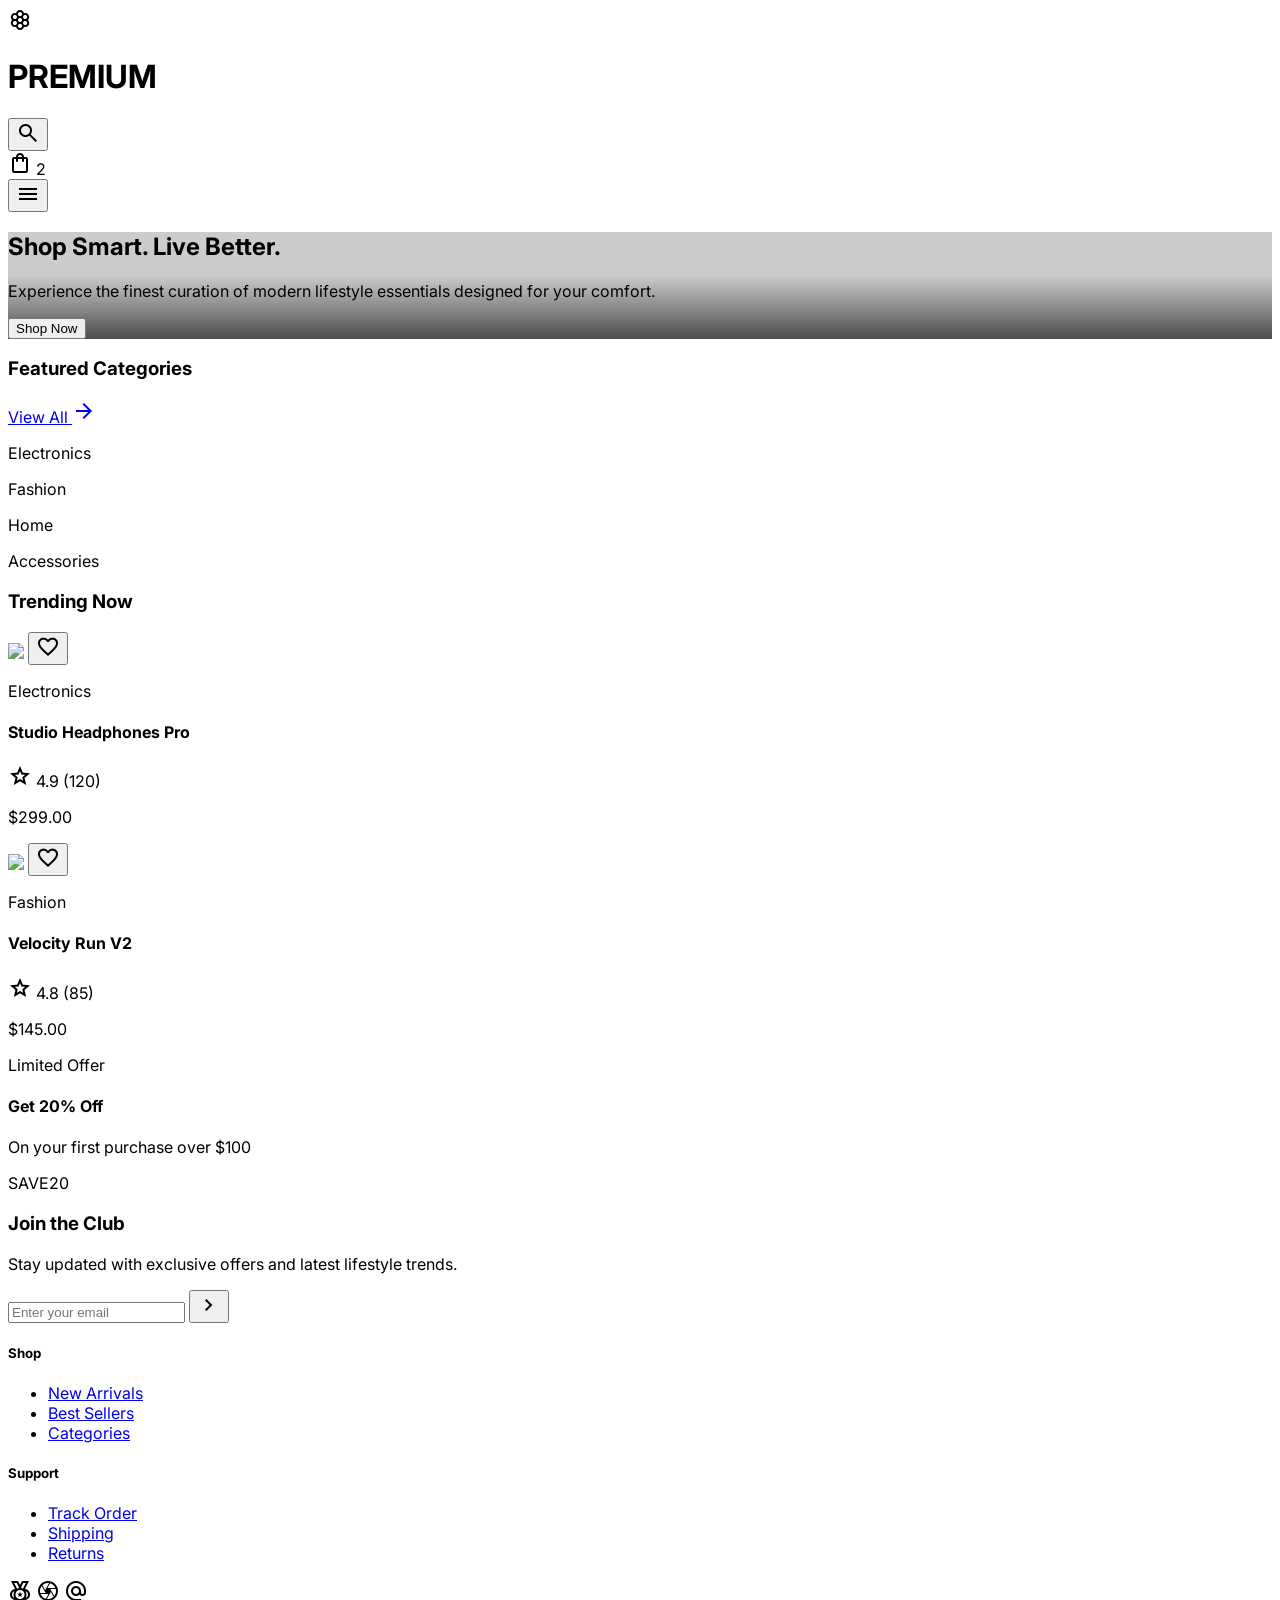
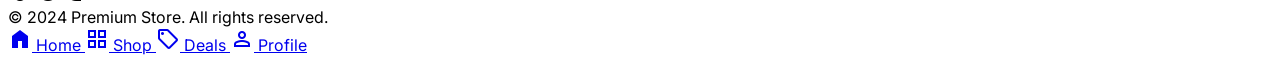
==== index.html @ 543e8737 "Update index.html" ====
<!DOCTYPE html>

<html class="light" lang="en"><head>
<meta charset="utf-8"/>
<meta content="width=device-width, initial-scale=1.0" name="viewport"/>
<title>Premium Lifestyle Store</title>
<script src="https://cdn.tailwindcss.com?plugins=forms,container-queries"></script>
<link href="https://fonts.googleapis.com/css2?family=Inter:wght@300;400;500;600;700;800&amp;display=swap" rel="stylesheet"/>
<link href="https://fonts.googleapis.com/css2?family=Material+Symbols+Outlined:wght,FILL@100..700,0..1&amp;display=swap" rel="stylesheet"/>
<link href="https://fonts.googleapis.com/css2?family=Material+Symbols+Outlined:wght,FILL@100..700,0..1&amp;display=swap" rel="stylesheet"/>
<script id="tailwind-config">
        tailwind.config = {
            darkMode: "class",
            theme: {
                extend: {
                    colors: {
                        "primary": "#5048e5",
                        "background-light": "#f6f6f8",
                        "background-dark": "#121121",
                    },
                    fontFamily: {
                        "display": ["Inter"]
                    },
                    borderRadius: {"DEFAULT": "0.25rem", "lg": "0.5rem", "xl": "0.75rem", "full": "9999px"},
                },
            },
        }
    </script>
<style>
        body { font-family: 'Inter', sans-serif; }
        .material-symbols-outlined {
            font-variation-settings: 'FILL' 0, 'wght' 400, 'GRAD' 0, 'opsz' 24;
        }
    </style>
<style>
    body {
      min-height: max(884px, 100dvh);
    }
  </style>
  </head>
<body class="bg-background-light dark:bg-background-dark text-slate-900 dark:text-slate-100 font-display">
<!-- Sticky Header -->
<header class="sticky top-0 z-50 bg-white/80 dark:bg-background-dark/80 backdrop-blur-md border-b border-primary/10">
<div class="flex items-center justify-between px-4 h-16">
<div class="flex items-center gap-2">
<span class="material-symbols-outlined text-primary text-3xl">filter_vintage</span>
<h1 class="text-lg font-bold tracking-tight">PREMIUM</h1>
</div>
<div class="flex items-center gap-3">
<button class="p-2 rounded-full hover:bg-primary/10 text-slate-700 dark:text-slate-300">
<span class="material-symbols-outlined">search</span>
</button>
<div class="relative p-2">
<span class="material-symbols-outlined text-slate-700 dark:text-slate-300">shopping_bag</span>
<span class="absolute top-1 right-1 bg-primary text-white text-[10px] font-bold px-1.5 py-0.5 rounded-full">2</span>
</div>
<button class="p-2 rounded-full hover:bg-primary/10 text-slate-700 dark:text-slate-300">
<span class="material-symbols-outlined">menu</span>
</button>
</div>
</div>
</header>
<main class="pb-24">
<!-- Hero Section -->
<section class="p-4">
<div class="relative min-h-[520px] rounded-xl overflow-hidden flex flex-col justify-end p-8 text-white shadow-xl bg-cover bg-center" data-alt="Luxury clothing display in a modern minimal store setting" style='background-image: linear-gradient(to top, rgba(0,0,0,0.7) 0%, rgba(0,0,0,0.2) 60%), url("https://lh3.googleusercontent.com/aida-public/[base64]");'>
<div class="space-y-4 max-w-xs">
<h2 class="text-4xl font-extrabold leading-tight tracking-tight">Shop Smart. Live Better.</h2>
<p class="text-sm font-light opacity-90 leading-relaxed">Experience the finest curation of modern lifestyle essentials designed for your comfort.</p>
<button class="bg-primary hover:bg-primary/90 text-white px-8 py-3.5 rounded-lg font-bold text-sm shadow-lg transition-all active:scale-95">
                        Shop Now
                    </button>
</div>
</div>
</section>
<!-- Categories -->
<section class="py-6">
<div class="flex items-center justify-between px-4 mb-4">
<h3 class="text-xl font-bold">Featured Categories</h3>
<a class="text-primary text-sm font-semibold flex items-center gap-1" href="#">View All <span class="material-symbols-outlined text-xs">arrow_forward</span></a>
</div>
<div class="flex gap-4 overflow-x-auto px-4 no-scrollbar">
<div class="flex-shrink-0 w-32 space-y-2">
<div class="aspect-square rounded-full bg-cover bg-center border-4 border-white dark:border-slate-800 shadow-md" data-alt="Modern minimalist electronic watch" style='background-image: url("https://lh3.googleusercontent.com/aida-public/[base64]");'></div>
<p class="text-center text-xs font-bold">Electronics</p>
</div>
<div class="flex-shrink-0 w-32 space-y-2">
<div class="aspect-square rounded-full bg-cover bg-center border-4 border-white dark:border-slate-800 shadow-md" data-alt="High-end fashion model street style" style='background-image: url("https://lh3.googleusercontent.com/aida-public/[base64]");'></div>
<p class="text-center text-xs font-bold">Fashion</p>
</div>
<div class="flex-shrink-0 w-32 space-y-2">
<div class="aspect-square rounded-full bg-cover bg-center border-4 border-white dark:border-slate-800 shadow-md" data-alt="Cozy modern living room furniture" style='background-image: url("https://lh3.googleusercontent.com/aida-public/[base64]");'></div>
<p class="text-center text-xs font-bold">Home</p>
</div>
<div class="flex-shrink-0 w-32 space-y-2">
<div class="aspect-square rounded-full bg-cover bg-center border-4 border-white dark:border-slate-800 shadow-md" data-alt="Leather minimalist accessories and bag" style='background-image: url("https://lh3.googleusercontent.com/aida-public/[base64]");'></div>
<p class="text-center text-xs font-bold">Accessories</p>
</div>
</div>
</section>
<!-- Featured Products Grid -->
<section class="p-4 bg-white dark:bg-slate-900/50 my-4 rounded-3xl">
<h3 class="text-xl font-bold mb-6">Trending Now</h3>
<div class="grid grid-cols-2 gap-4">
<!-- Product Card 1 -->
<div class="flex flex-col gap-3 group">
<div class="relative aspect-[3/4] rounded-2xl overflow-hidden bg-background-light dark:bg-slate-800">
<img class="w-full h-full object-cover group-hover:scale-105 transition-transform duration-500" data-alt="Professional wireless headphones in black" src="https://lh3.googleusercontent.com/aida-public/[base64]"/>
<button class="absolute top-3 right-3 p-2 bg-white/80 dark:bg-slate-900/80 backdrop-blur rounded-full shadow-sm">
<span class="material-symbols-outlined text-sm text-red-500">favorite</span>
</button>
</div>
<div>
<p class="text-xs text-slate-500 uppercase tracking-widest mb-1">Electronics</p>
<h4 class="font-semibold text-sm line-clamp-1">Studio Headphones Pro</h4>
<div class="flex items-center gap-1 my-1">
<span class="material-symbols-outlined text-yellow-400 text-xs">star</span>
<span class="text-[10px] font-bold">4.9 (120)</span>
</div>
<p class="text-primary font-bold">$299.00</p>
</div>
</div>
<!-- Product Card 2 -->
<div class="flex flex-col gap-3 group">
<div class="relative aspect-[3/4] rounded-2xl overflow-hidden bg-background-light dark:bg-slate-800">
<img class="w-full h-full object-cover group-hover:scale-105 transition-transform duration-500" data-alt="Bright red athletic running shoes" src="https://lh3.googleusercontent.com/aida-public/[base64]"/>
<button class="absolute top-3 right-3 p-2 bg-white/80 dark:bg-slate-900/80 backdrop-blur rounded-full shadow-sm">
<span class="material-symbols-outlined text-sm text-slate-400">favorite</span>
</button>
</div>
<div>
<p class="text-xs text-slate-500 uppercase tracking-widest mb-1">Fashion</p>
<h4 class="font-semibold text-sm line-clamp-1">Velocity Run V2</h4>
<div class="flex items-center gap-1 my-1">
<span class="material-symbols-outlined text-yellow-400 text-xs">star</span>
<span class="text-[10px] font-bold">4.8 (85)</span>
</div>
<p class="text-primary font-bold">$145.00</p>
</div>
</div>
</div>
</section>
<!-- Promo Banner -->
<section class="px-4 py-6">
<div class="bg-primary/10 rounded-2xl p-6 flex items-center justify-between border border-primary/20">
<div class="space-y-1">
<p class="text-primary font-bold text-xs uppercase tracking-widest">Limited Offer</p>
<h4 class="text-xl font-bold">Get 20% Off</h4>
<p class="text-slate-600 dark:text-slate-400 text-xs">On your first purchase over $100</p>
</div>
<div class="bg-primary text-white p-3 rounded-xl font-mono font-bold">
                    SAVE20
                </div>
</div>
</section>
<!-- Newsletter -->
<section class="p-8 text-center bg-slate-900 dark:bg-primary/5 mx-4 rounded-3xl mt-6">
<h3 class="text-2xl font-bold text-white mb-2">Join the Club</h3>
<p class="text-slate-400 text-sm mb-6">Stay updated with exclusive offers and latest lifestyle trends.</p>
<div class="relative">
<input class="w-full bg-slate-800 dark:bg-slate-900 border-none rounded-xl py-4 px-6 text-white text-sm focus:ring-2 focus:ring-primary" placeholder="Enter your email" type="email"/>
<button class="absolute right-2 top-2 bg-primary text-white p-2 rounded-lg">
<span class="material-symbols-outlined">chevron_right</span>
</button>
</div>
</section>
<!-- Footer -->
<footer class="p-8 text-slate-500 dark:text-slate-400 space-y-8">
<div class="grid grid-cols-2 gap-8">
<div class="space-y-4">
<h5 class="text-slate-900 dark:text-white font-bold">Shop</h5>
<ul class="text-sm space-y-2">
<li><a href="#">New Arrivals</a></li>
<li><a href="#">Best Sellers</a></li>
<li><a href="#">Categories</a></li>
</ul>
</div>
<div class="space-y-4">
<h5 class="text-slate-900 dark:text-white font-bold">Support</h5>
<ul class="text-sm space-y-2">
<li><a href="#">Track Order</a></li>
<li><a href="#">Shipping</a></li>
<li><a href="#">Returns</a></li>
</ul>
</div>
</div>
<div class="flex gap-4">
<span class="material-symbols-outlined p-2 bg-white dark:bg-slate-800 rounded-lg shadow-sm">social_leaderboard</span>
<span class="material-symbols-outlined p-2 bg-white dark:bg-slate-800 rounded-lg shadow-sm">camera</span>
<span class="material-symbols-outlined p-2 bg-white dark:bg-slate-800 rounded-lg shadow-sm">alternate_email</span>
</div>
<div class="pt-8 border-t border-slate-200 dark:border-slate-800 text-center text-xs">
                © 2024 Premium Store. All rights reserved.
            </div>
</footer>
</main>
<!-- Bottom Navigation Bar -->
<nav class="fixed bottom-0 left-0 right-0 z-50 bg-white/95 dark:bg-background-dark/95 backdrop-blur-md border-t border-slate-200 dark:border-slate-800 px-4 pb-6 pt-2">
<div class="flex items-center justify-around max-w-md mx-auto">
<a class="flex flex-col items-center gap-1 text-primary" href="#">
<span class="material-symbols-outlined" style="font-variation-settings: 'FILL' 1">home</span>
<span class="text-[10px] font-bold">Home</span>
</a>
<a class="flex flex-col items-center gap-1 text-slate-400" href="#">
<span class="material-symbols-outlined">grid_view</span>
<span class="text-[10px] font-medium">Shop</span>
</a>
<a class="flex flex-col items-center gap-1 text-slate-400" href="#">
<span class="material-symbols-outlined">local_offer</span>
<span class="text-[10px] font-medium">Deals</span>
</a>
<a class="flex flex-col items-center gap-1 text-slate-400" href="#">
<span class="material-symbols-outlined">person</span>
<span class="text-[10px] font-medium">Profile</span>
</a>
</div>
</nav>
</body></html>
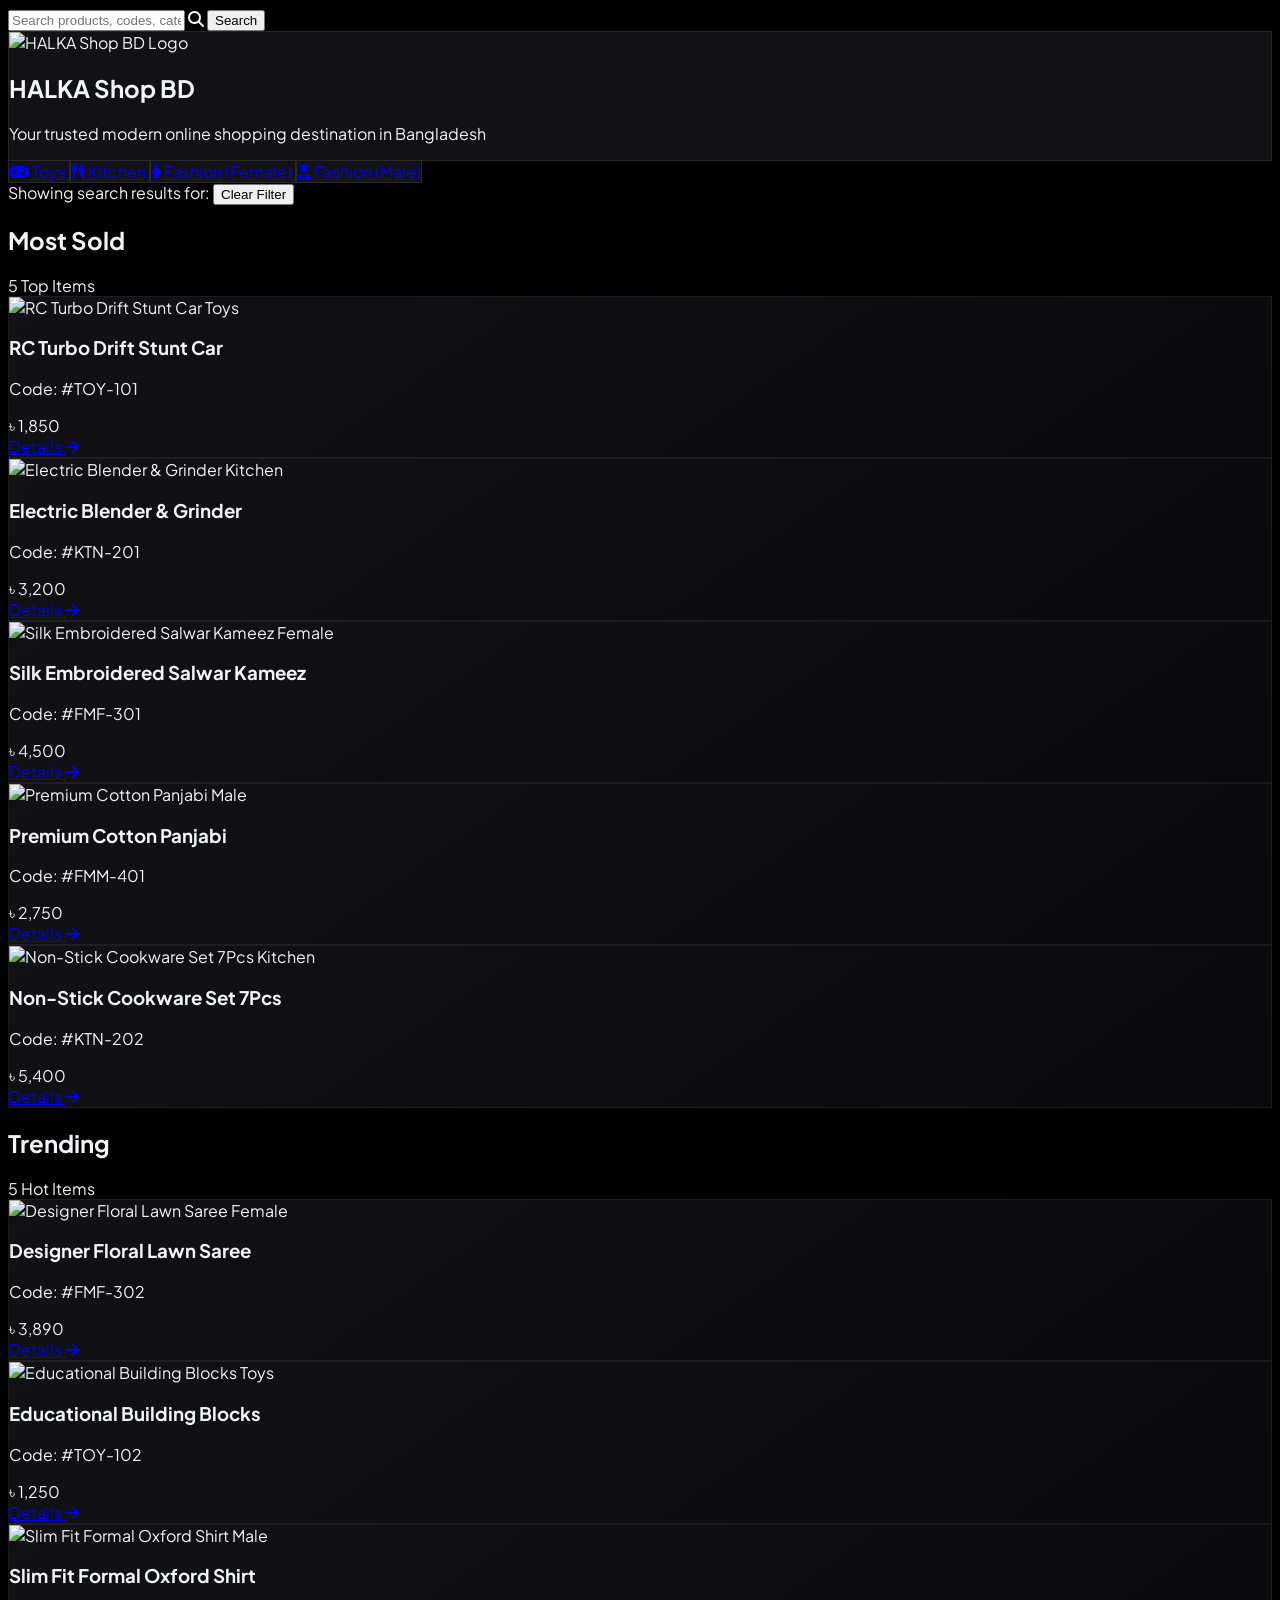
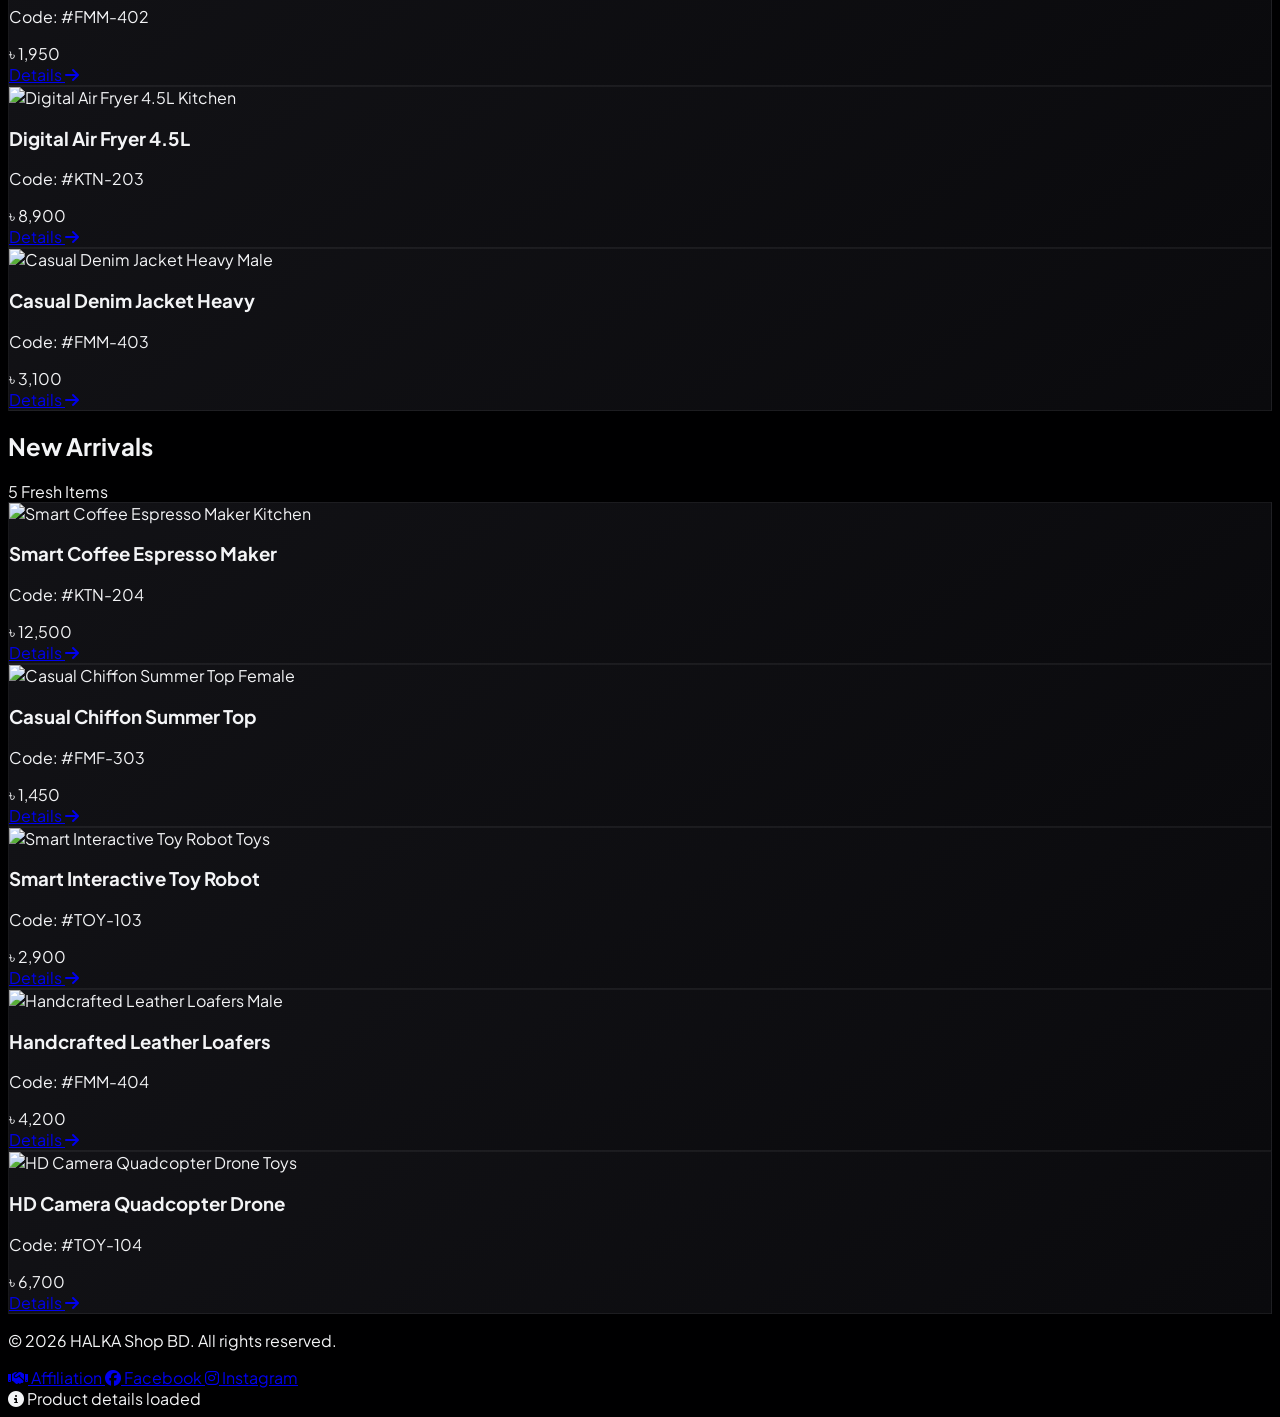
==== commit c308995c: "Update index.html" ====
--- a/index.html
+++ b/index.html
@@ -1,218 +1,401 @@
 <!DOCTYPE html>
-
-<html class="light" lang="en"><head>
-<meta charset="utf-8"/>
-<meta content="width=device-width, initial-scale=1.0" name="viewport"/>
-<title>Premium Lifestyle Store</title>
-<script src="https://cdn.tailwindcss.com?plugins=forms,container-queries"></script>
-<link href="https://fonts.googleapis.com/css2?family=Inter:wght@300;400;500;600;700;800&amp;display=swap" rel="stylesheet"/>
-<link href="https://fonts.googleapis.com/css2?family=Material+Symbols+Outlined:wght,FILL@100..700,0..1&amp;display=swap" rel="stylesheet"/>
-<link href="https://fonts.googleapis.com/css2?family=Material+Symbols+Outlined:wght,FILL@100..700,0..1&amp;display=swap" rel="stylesheet"/>
-<script id="tailwind-config">
-        tailwind.config = {
-            darkMode: "class",
-            theme: {
-                extend: {
-                    colors: {
-                        "primary": "#5048e5",
-                        "background-light": "#f6f6f8",
-                        "background-dark": "#121121",
-                    },
-                    fontFamily: {
-                        "display": ["Inter"]
-                    },
-                    borderRadius: {"DEFAULT": "0.25rem", "lg": "0.5rem", "xl": "0.75rem", "full": "9999px"},
-                },
-            },
-        }
+<html lang="en">
+<head>
+    <meta charset="UTF-8">
+    <meta name="viewport" content="width=device-width, initial-scale=1.0">
+    <title>HALKA Shop BD - E-Commerce</title>
+    <!-- Tailwind CSS CDN -->
+    <script src="https://cdn.tailwindcss.com"></script>
+    <!-- Font Awesome Icons -->
+    <link rel="stylesheet" href="https://cdnjs.cloudflare.com/ajax/libs/font-awesome/6.4.0/css/all.min.css">
+    <!-- Google Fonts -->
+    <link href="https://fonts.googleapis.com/css2?family=Plus+Jakarta+Sans:wght@300;400;500;600;700;800&display=swap" rel="stylesheet">
+    
+    <style>
+        /* Base styling with exact background color requested */
+        body {
+            background-color: #000001;
+            color: #f3f4f6;
+            font-family: 'Plus Jakarta Sans', sans-serif;
+            overflow-x: hidden;
+        }
+
+        /* Hero section custom dark gray color */
+        .hero-bg {
+            background-color: #121215;
+            border: 1px solid rgba(255, 255, 255, 0.08);
+        }
+
+        /* Card background dark gray theme */
+        .product-card {
+            background: linear-gradient(145deg, #121216 0%, #0a0a0d 100%);
+            border: 1px solid rgba(255, 255, 255, 0.06);
+            transition: all 0.3s cubic-bezier(0.4, 0, 0.2, 1);
+        }
+
+        .product-card:hover {
+            transform: translateY(-6px);
+            border-color: rgba(99, 102, 241, 0.4);
+            box-shadow: 0 12px 25px -5px rgba(0, 0, 0, 0.7), 0 0 15px rgba(99, 102, 241, 0.15);
+        }
+
+        /* Category pills styling */
+        .category-pill {
+            background: #121216;
+            border: 1px solid rgba(255, 255, 255, 0.1);
+            transition: all 0.25s ease;
+        }
+
+        .category-pill:hover, .category-pill.active {
+            background: #6366f1;
+            border-color: #818cf8;
+            color: #ffffff;
+            box-shadow: 0 0 15px rgba(99, 102, 241, 0.4);
+        }
+
+        /* Custom scrollbar for dark aesthetic */
+        ::-webkit-scrollbar {
+            width: 8px;
+        }
+        ::-webkit-scrollbar-track {
+            background: #000001;
+        }
+        ::-webkit-scrollbar-thumb {
+            background: #1f2937;
+            border-radius: 4px;
+        }
+        ::-webkit-scrollbar-thumb:hover {
+            background: #374151;
+        }
+    </style>
+</head>
+<body class="min-h-screen flex flex-col justify-between pt-20">
+
+    <!-- 1. TOP FIXED NAVIGATION BAR (Contains Search Bar Only) -->
+    <nav class="fixed top-0 left-0 right-0 z-50 bg-[#000001]/90 backdrop-blur-md border-b border-gray-800/80 px-4 py-3 flex justify-center items-center">
+        <div class="w-full max-w-2xl relative">
+            <input 
+                type="text" 
+                id="searchInput"
+                placeholder="Search products, codes, categories..." 
+                class="w-full bg-[#121215] text-gray-200 placeholder-gray-500 rounded-full py-2.5 pl-11 pr-12 text-sm focus:outline-none focus:ring-2 focus:ring-indigo-500/50 border border-gray-800 transition-all duration-300 shadow-inner"
+            >
+            <i class="fa-solid fa-magnifying-glass absolute left-4 top-1/2 -translate-y-1/2 text-gray-400 text-sm"></i>
+            <button id="searchBtn" class="absolute right-1.5 top-1/2 -translate-y-1/2 bg-indigo-600 hover:bg-indigo-500 text-white rounded-full p-1.5 px-3 text-xs font-medium transition-colors flex items-center gap-1">
+                <span>Search</span>
+            </button>
+        </div>
+    </nav>
+
+    <!-- MAIN CONTENT WRAPPER -->
+    <main class="flex-grow">
+        
+        <!-- 2. HERO SECTION (Dark Gray, Wide with margins on all four sides & rounded corners) -->
+        <section class="mx-4 my-6 sm:mx-8 md:mx-12 lg:mx-16 rounded-3xl hero-bg p-8 md:p-14 text-center relative overflow-hidden shadow-2xl">
+            <!-- Background Subtle Glow Effect -->
+            <div class="absolute -top-24 left-1/2 -translate-x-1/2 w-96 h-96 bg-indigo-600/10 rounded-full blur-3xl pointer-events-none"></div>
+
+            <div class="relative z-10 flex flex-col items-center justify-center">
+                <!-- Small Round Container in Middle for Logo -->
+                <div class="w-24 h-24 md:w-28 md:h-28 rounded-full bg-[#000001] border-2 border-indigo-500/40 p-2 shadow-xl flex items-center justify-center mb-4 transition-transform duration-300 hover:scale-105">
+                    <img 
+                        src="assets/logo.png" 
+                        alt="HALKA Shop BD Logo" 
+                        class="w-full h-full object-contain rounded-full"
+                        onerror="this.onerror=null; this.src='https://placehold.co/150x150/1e1e24/6366f1?text=HALKA+SHOP';"
+                    >
+                </div>
+                
+                <!-- Title under Logo -->
+                <h1 class="text-2xl md:text-4xl font-extrabold tracking-tight text-white mb-1">
+                    HALKA Shop BD
+                </h1>
+                <p class="text-xs md:text-sm text-gray-400 font-light max-w-md">Your trusted modern online shopping destination in Bangladesh</p>
+            </div>
+        </section>
+
+        <!-- 3. CATEGORY HYPERLINKS SECTION -->
+        <section class="px-4 sm:px-8 md:px-12 lg:px-16 mb-10">
+            <div class="flex flex-wrap items-center justify-center gap-3 md:gap-4" id="categoryContainer">
+                <a href="#toys" data-category="Toys" class="category-pill text-xs md:text-sm font-semibold px-5 py-2.5 rounded-full text-gray-300 flex items-center gap-2">
+                    <i class="fa-solid fa-gamepad text-indigo-400"></i> Toys
+                </a>
+                <a href="#kitchen" data-category="Kitchen" class="category-pill text-xs md:text-sm font-semibold px-5 py-2.5 rounded-full text-gray-300 flex items-center gap-2">
+                    <i class="fa-solid fa-utensils text-indigo-400"></i> Kitchen
+                </a>
+                <a href="#female-fashion" data-category="Female" class="category-pill text-xs md:text-sm font-semibold px-5 py-2.5 rounded-full text-gray-300 flex items-center gap-2">
+                    <i class="fa-solid fa-person-dress text-indigo-400"></i> Fashion (Female)
+                </a>
+                <a href="#male-fashion" data-category="Male" class="category-pill text-xs md:text-sm font-semibold px-5 py-2.5 rounded-full text-gray-300 flex items-center gap-2">
+                    <i class="fa-solid fa-user-tie text-indigo-400"></i> Fashion (Male)
+                </a>
+            </div>
+        </section>
+
+        <!-- SEARCH RESULTS MESSAGING CONTAINER (Hidden by default) -->
+        <div id="searchResultsBanner" class="px-4 sm:px-8 md:px-12 lg:px-16 mb-6 hidden">
+            <div class="bg-indigo-950/40 border border-indigo-800/50 rounded-xl p-4 flex justify-between items-center text-sm">
+                <span class="text-indigo-200">Showing search results for: <strong id="searchQueryText" class="text-white"></strong></span>
+                <button id="clearSearchBtn" class="text-xs bg-gray-800 hover:bg-gray-700 text-gray-300 px-3 py-1.5 rounded-lg transition-colors">Clear Filter</button>
+            </div>
+        </div>
+
+        <!-- 4. PRODUCT SECTIONS (Three Sections: Most Sold, Trending, New - Exactly 5 Cards Each) -->
+        
+        <!-- SECTION 1: MOST SOLD -->
+        <section class="px-4 sm:px-8 md:px-12 lg:px-16 mb-12 product-section" id="most-sold-section">
+            <div class="flex items-center justify-between mb-6 border-b border-gray-800/80 pb-3">
+                <h2 class="text-xl md:text-2xl font-bold text-white flex items-center gap-2">
+                    <span class="w-2.5 h-6 bg-indigo-500 rounded-full inline-block"></span>
+                    Most Sold
+                </h2>
+                <span class="text-xs text-gray-400 uppercase tracking-widest font-semibold">5 Top Items</span>
+            </div>
+            
+            <div class="grid grid-cols-1 sm:grid-cols-2 md:grid-cols-3 lg:grid-cols-5 gap-5" id="most-sold-grid">
+                <!-- Cards injected dynamically via JS for maintainability or rendered here -->
+            </div>
+        </section>
+
+        <!-- SECTION 2: TRENDING -->
+        <section class="px-4 sm:px-8 md:px-12 lg:px-16 mb-12 product-section" id="trending-section">
+            <div class="flex items-center justify-between mb-6 border-b border-gray-800/80 pb-3">
+                <h2 class="text-xl md:text-2xl font-bold text-white flex items-center gap-2">
+                    <span class="w-2.5 h-6 bg-pink-500 rounded-full inline-block"></span>
+                    Trending
+                </h2>
+                <span class="text-xs text-gray-400 uppercase tracking-widest font-semibold">5 Hot Items</span>
+            </div>
+            
+            <div class="grid grid-cols-1 sm:grid-cols-2 md:grid-cols-3 lg:grid-cols-5 gap-5" id="trending-grid">
+                <!-- Cards injected dynamically via JS -->
+            </div>
+        </section>
+
+        <!-- SECTION 3: NEW -->
+        <section class="px-4 sm:px-8 md:px-12 lg:px-16 mb-12 product-section" id="new-section">
+            <div class="flex items-center justify-between mb-6 border-b border-gray-800/80 pb-3">
+                <h2 class="text-xl md:text-2xl font-bold text-white flex items-center gap-2">
+                    <span class="w-2.5 h-6 bg-emerald-500 rounded-full inline-block"></span>
+                    New Arrivals
+                </h2>
+                <span class="text-xs text-gray-400 uppercase tracking-widest font-semibold">5 Fresh Items</span>
+            </div>
+            
+            <div class="grid grid-cols-1 sm:grid-cols-2 md:grid-cols-3 lg:grid-cols-5 gap-5" id="new-grid">
+                <!-- Cards injected dynamically via JS -->
+            </div>
+        </section>
+
+    </main>
+
+    <!-- 5. FOOTER SECTION -->
+    <footer class="border-t border-gray-900 bg-[#000001] py-8 px-4 text-center mt-auto">
+        <div class="max-w-4xl mx-auto flex flex-col md:flex-row items-center justify-between gap-4">
+            <!-- Copyright text -->
+            <p class="text-xs md:text-sm text-gray-500 font-medium order-2 md:order-1">
+                © 2026 HALKA Shop BD. All rights reserved.
+            </p>
+            
+            <!-- Hyperlink buttons: Affiliation, Facebook, Instagram -->
+            <div class="flex items-center justify-center gap-4 order-1 md:order-2">
+                <a href="#affiliation" onclick="showToast('Navigating to Affiliation Program')" class="text-xs font-semibold text-gray-400 hover:text-indigo-400 bg-gray-900/80 hover:bg-gray-800 border border-gray-800 px-3.5 py-1.5 rounded-full transition-colors flex items-center gap-1.5">
+                    <i class="fa-solid fa-handshake text-indigo-400"></i> Affiliation
+                </a>
+                <a href="https://facebook.com" target="_blank" rel="noopener noreferrer" class="text-xs font-semibold text-gray-400 hover:text-blue-400 bg-gray-900/80 hover:bg-gray-800 border border-gray-800 px-3.5 py-1.5 rounded-full transition-colors flex items-center gap-1.5">
+                    <i class="fa-brands fa-facebook text-blue-500"></i> Facebook
+                </a>
+                <a href="https://instagram.com" target="_blank" rel="noopener noreferrer" class="text-xs font-semibold text-gray-400 hover:text-pink-400 bg-gray-900/80 hover:bg-gray-800 border border-gray-800 px-3.5 py-1.5 rounded-full transition-colors flex items-center gap-1.5">
+                    <i class="fa-brands fa-instagram text-pink-500"></i> Instagram
+                </a>
+            </div>
+        </div>
+    </footer>
+
+    <!-- DYNAMIC TOAST NOTIFICATION -->
+    <div id="toast" class="fixed bottom-5 right-5 bg-indigo-600 text-white text-xs font-medium px-4 py-3 rounded-xl shadow-2xl opacity-0 translate-y-4 transition-all duration-300 pointer-events-none z-50 flex items-center gap-2 border border-indigo-400/30">
+        <i class="fa-solid fa-circle-info"></i>
+        <span id="toastMsg">Product details loaded</span>
+    </div>
+
+    <!-- JAVASCRIPT LOGIC -->
+    <script>
+        // Exact product dataset - 5 items per section as explicitly requested
+        const productsData = {
+            mostSold: [
+                { id: "MS-01", code: "#TOY-101", title: "RC Turbo Drift Stunt Car", category: "Toys", price: "৳ 1,850", image: "https://images.unsplash.com/photo-1594787318286-3d835c1d207f?auto=format&fit=crop&w=400&q=80" },
+                { id: "MS-02", code: "#KTN-201", title: "Electric Blender & Grinder", category: "Kitchen", price: "৳ 3,200", image: "https://images.unsplash.com/photo-1570222094114-d054a817e56b?auto=format&fit=crop&w=400&q=80" },
+                { id: "MS-03", code: "#FMF-301", title: "Silk Embroidered Salwar Kameez", category: "Female", price: "৳ 4,500", image: "https://images.unsplash.com/photo-1610030469983-98e550d6193c?auto=format&fit=crop&w=400&q=80" },
+                { id: "MS-04", code: "#FMM-401", title: "Premium Cotton Panjabi", category: "Male", price: "৳ 2,750", image: "https://images.unsplash.com/photo-1602810318383-e386cc2a3ccf?auto=format&fit=crop&w=400&q=80" },
+                { id: "MS-05", code: "#KTN-202", title: "Non-Stick Cookware Set 7Pcs", category: "Kitchen", price: "৳ 5,400", image: "https://images.unsplash.com/photo-1584992236310-6edddc08acff?auto=format&fit=crop&w=400&q=80" }
+            ],
+            trending: [
+                { id: "TR-01", code: "#FMF-302", title: "Designer Floral Lawn Saree", category: "Female", price: "৳ 3,890", image: "https://images.unsplash.com/photo-1617627143750-d86bc21e42bb?auto=format&fit=crop&w=400&q=80" },
+                { id: "TR-02", code: "#TOY-102", title: "Educational Building Blocks", category: "Toys", price: "৳ 1,250", image: "https://images.unsplash.com/photo-1587654780291-39c9404d746b?auto=format&fit=crop&w=400&q=80" },
+                { id: "TR-03", code: "#FMM-402", title: "Slim Fit Formal Oxford Shirt", category: "Male", price: "৳ 1,950", image: "https://images.unsplash.com/photo-1596755094514-f87e34085b2c?auto=format&fit=crop&w=400&q=80" },
+                { id: "TR-04", code: "#KTN-203", title: "Digital Air Fryer 4.5L", category: "Kitchen", price: "৳ 8,900", image: "https://images.unsplash.com/photo-1556911220-e15b29be8c8f?auto=format&fit=crop&w=400&q=80" },
+                { id: "TR-05", code: "#FMM-403", title: "Casual Denim Jacket Heavy", category: "Male", price: "৳ 3,100", image: "https://images.unsplash.com/photo-1576995853123-5a10305d93c0?auto=format&fit=crop&w=400&q=80" }
+            ],
+            new: [
+                { id: "NW-01", code: "#KTN-204", title: "Smart Coffee Espresso Maker", category: "Kitchen", price: "৳ 12,500", image: "https://images.unsplash.com/photo-1517668808822-9ebb02f2a0e6?auto=format&fit=crop&w=400&q=80" },
+                { id: "NW-02", code: "#FMF-303", title: "Casual Chiffon Summer Top", category: "Female", price: "৳ 1,450", image: "https://images.unsplash.com/photo-1539109136881-3be0616acf4b?auto=format&fit=crop&w=400&q=80" },
+                { id: "NW-03", code: "#TOY-103", title: "Smart Interactive Toy Robot", category: "Toys", price: "৳ 2,900", image: "https://images.unsplash.com/photo-1485827404703-89b55fcc595e?auto=format&fit=crop&w=400&q=80" },
+                { id: "NW-04", code: "#FMM-404", title: "Handcrafted Leather Loafers", category: "Male", price: "৳ 4,200", image: "https://images.unsplash.com/photo-1533867617858-e7b97e060509?auto=format&fit=crop&w=400&q=80" },
+                { id: "NW-05", code: "#TOY-104", title: "HD Camera Quadcopter Drone", category: "Toys", price: "৳ 6,700", image: "https://images.unsplash.com/photo-1527977966376-1c8408f9f108?auto=format&fit=crop&w=400&q=80" }
+            ]
+        };
+
+        // Render Card HTML Template
+        function createProductCard(product) {
+            return `
+                <div class="product-card rounded-2xl p-3.5 flex flex-col justify-between h-full group" data-category="${product.category}" data-code="${product.code.toLowerCase()}" data-title="${product.title.toLowerCase()}">
+                    <div>
+                        <!-- Product Image Container -->
+                        <div class="relative w-full aspect-square rounded-xl overflow-hidden bg-gray-900 mb-3 border border-gray-800">
+                            <img 
+                                src="${product.image}" 
+                                alt="${product.title}" 
+                                class="w-full h-full object-cover group-hover:scale-105 transition-transform duration-500"
+                                loading="lazy"
+                                onerror="this.onerror=null; this.src='https://placehold.co/400x400/18181b/6366f1?text=Product+Image';"
+                            >
+                            <span class="absolute top-2 left-2 bg-[#000001]/80 text-gray-300 backdrop-blur-md text-[10px] font-bold px-2 py-0.5 rounded-md border border-gray-700">
+                                ${product.category}
+                            </span>
+                        </div>
+
+                        <!-- Product Title -->
+                        <h3 class="text-sm font-bold text-gray-100 mb-1 line-clamp-1 group-hover:text-indigo-400 transition-colors" title="${product.title}">
+                            ${product.title}
+                        </h3>
+
+                        <!-- Product Code -->
+                        <p class="text-[11px] font-mono text-gray-400 mb-2">
+                            Code: <span class="text-gray-300 font-semibold">${product.code}</span>
+                        </p>
+                    </div>
+
+                    <div>
+                        <!-- Price -->
+                        <div class="text-base font-extrabold text-white mb-3">
+                            ${product.price}
+                        </div>
+
+                        <!-- Details Hyperlink Button -->
+                        <a 
+                            href="#details-${product.id}" 
+                            onclick="handleDetailsClick(event, '${product.title}', '${product.code}')" 
+                            class="w-full bg-indigo-600/20 hover:bg-indigo-600 text-indigo-300 hover:text-white border border-indigo-500/30 hover:border-indigo-500 font-semibold text-xs py-2 px-3 rounded-xl text-center transition-all duration-300 block shadow-sm"
+                        >
+                            Details <i class="fa-solid fa-arrow-right text-[10px] ml-1"></i>
+                        </a>
+                    </div>
+                </div>
+            `;
+        }
+
+        // Initialize and populate product grids
+        function renderAllProducts() {
+            document.getElementById('most-sold-grid').innerHTML = productsData.mostSold.map(createProductCard).join('');
+            document.getElementById('trending-grid').innerHTML = productsData.trending.map(createProductCard).join('');
+            document.getElementById('new-grid').innerHTML = productsData.new.map(createProductCard).join('');
+        }
+
+        // Toast Handler
+        function showToast(message) {
+            const toast = document.getElementById('toast');
+            const toastMsg = document.getElementById('toastMsg');
+            toastMsg.textContent = message;
+            
+            toast.classList.remove('opacity-0', 'translate-y-4');
+            toast.classList.add('opacity-100', 'translate-y-0');
+
+            setTimeout(() => {
+                toast.classList.remove('opacity-100', 'translate-y-0');
+                toast.classList.add('opacity-0', 'translate-y-4');
+            }, 3000);
+        }
+
+        function handleDetailsClick(e, title, code) {
+            e.preventDefault();
+            showToast(`Opening details for ${title} (${code})`);
+        }
+
+        // Live Search & Filtering Functionality
+        function filterProducts(query) {
+            const cleanQuery = query.trim().toLowerCase();
+            const allCards = document.querySelectorAll('.product-card');
+            const searchBanner = document.getElementById('searchResultsBanner');
+            const searchQueryText = document.getElementById('searchQueryText');
+
+            if (cleanQuery === '') {
+                allCards.forEach(card => card.parentElement.classList.remove('hidden'));
+                searchBanner.classList.add('hidden');
+                return;
+            }
+
+            searchQueryText.textContent = query;
+            searchBanner.classList.remove('hidden');
+
+            let matchCount = 0;
+            allCards.forEach(card => {
+                const title = card.getAttribute('data-title');
+                const code = card.getAttribute('data-code');
+                const category = card.getAttribute('data-category').toLowerCase();
+
+                if (title.includes(cleanQuery) || code.includes(cleanQuery) || category.includes(cleanQuery)) {
+                    card.classList.remove('hidden');
+                    matchCount++;
+                } else {
+                    card.classList.add('hidden');
+                }
+            });
+        }
+
+        // Category Filter Handling
+        function setupCategoryFilters() {
+            const pills = document.querySelectorAll('.category-pill');
+            pills.forEach(pill => {
+                pill.addEventListener('click', (e) => {
+                    const category = pill.getAttribute('data-category').toLowerCase();
+                    const searchInput = document.getElementById('searchInput');
+                    
+                    // Toggle active visual state
+                    pills.forEach(p => p.classList.remove('active'));
+                    pill.classList.add('active');
+
+                    searchInput.value = category;
+                    filterProducts(category);
+                });
+            });
+        }
+
+        // Setup Event Listeners
+        window.addEventListener('DOMContentLoaded', () => {
+            renderAllProducts();
+            setupCategoryFilters();
+
+            const searchInput = document.getElementById('searchInput');
+            const searchBtn = document.getElementById('searchBtn');
+            const clearSearchBtn = document.getElementById('clearSearchBtn');
+
+            // Live search on typing
+            searchInput.addEventListener('input', (e) => {
+                filterProducts(e.target.value);
+            });
+
+            // Search button click
+            searchBtn.addEventListener('click', () => {
+                filterProducts(searchInput.value);
+            });
+
+            // Clear search filter button
+            clearSearchBtn.addEventListener('click', () => {
+                searchInput.value = '';
+                filterProducts('');
+                document.querySelectorAll('.category-pill').forEach(p => p.classList.remove('active'));
+            });
+        });
     </script>
-<style>
-        body { font-family: 'Inter', sans-serif; }
-        .material-symbols-outlined {
-            font-variation-settings: 'FILL' 0, 'wght' 400, 'GRAD' 0, 'opsz' 24;
-        }
-    </style>
-<style>
-    body {
-      min-height: max(884px, 100dvh);
-    }
-  </style>
-  </head>
-<body class="bg-background-light dark:bg-background-dark text-slate-900 dark:text-slate-100 font-display">
-<!-- Sticky Header -->
-<header class="sticky top-0 z-50 bg-white/80 dark:bg-background-dark/80 backdrop-blur-md border-b border-primary/10">
-<div class="flex items-center justify-between px-4 h-16">
-<div class="flex items-center gap-2">
-<span class="material-symbols-outlined text-primary text-3xl">filter_vintage</span>
-<h1 class="text-lg font-bold tracking-tight">PREMIUM</h1>
-</div>
-<div class="flex items-center gap-3">
-<button class="p-2 rounded-full hover:bg-primary/10 text-slate-700 dark:text-slate-300">
-<span class="material-symbols-outlined">search</span>
-</button>
-<div class="relative p-2">
-<span class="material-symbols-outlined text-slate-700 dark:text-slate-300">shopping_bag</span>
-<span class="absolute top-1 right-1 bg-primary text-white text-[10px] font-bold px-1.5 py-0.5 rounded-full">2</span>
-</div>
-<button class="p-2 rounded-full hover:bg-primary/10 text-slate-700 dark:text-slate-300">
-<span class="material-symbols-outlined">menu</span>
-</button>
-</div>
-</div>
-</header>
-<main class="pb-24">
-<!-- Hero Section -->
-<section class="p-4">
-<div class="relative min-h-[520px] rounded-xl overflow-hidden flex flex-col justify-end p-8 text-white shadow-xl bg-cover bg-center" data-alt="Luxury clothing display in a modern minimal store setting" style='background-image: linear-gradient(to top, rgba(0,0,0,0.7) 0%, rgba(0,0,0,0.2) 60%), url("https://lh3.googleusercontent.com/aida-public/[base64]");'>
-<div class="space-y-4 max-w-xs">
-<h2 class="text-4xl font-extrabold leading-tight tracking-tight">Shop Smart. Live Better.</h2>
-<p class="text-sm font-light opacity-90 leading-relaxed">Experience the finest curation of modern lifestyle essentials designed for your comfort.</p>
-<button class="bg-primary hover:bg-primary/90 text-white px-8 py-3.5 rounded-lg font-bold text-sm shadow-lg transition-all active:scale-95">
-                        Shop Now
-                    </button>
-</div>
-</div>
-</section>
-<!-- Categories -->
-<section class="py-6">
-<div class="flex items-center justify-between px-4 mb-4">
-<h3 class="text-xl font-bold">Featured Categories</h3>
-<a class="text-primary text-sm font-semibold flex items-center gap-1" href="#">View All <span class="material-symbols-outlined text-xs">arrow_forward</span></a>
-</div>
-<div class="flex gap-4 overflow-x-auto px-4 no-scrollbar">
-<div class="flex-shrink-0 w-32 space-y-2">
-<div class="aspect-square rounded-full bg-cover bg-center border-4 border-white dark:border-slate-800 shadow-md" data-alt="Modern minimalist electronic watch" style='background-image: url("https://lh3.googleusercontent.com/aida-public/[base64]");'></div>
-<p class="text-center text-xs font-bold">Electronics</p>
-</div>
-<div class="flex-shrink-0 w-32 space-y-2">
-<div class="aspect-square rounded-full bg-cover bg-center border-4 border-white dark:border-slate-800 shadow-md" data-alt="High-end fashion model street style" style='background-image: url("https://lh3.googleusercontent.com/aida-public/[base64]");'></div>
-<p class="text-center text-xs font-bold">Fashion</p>
-</div>
-<div class="flex-shrink-0 w-32 space-y-2">
-<div class="aspect-square rounded-full bg-cover bg-center border-4 border-white dark:border-slate-800 shadow-md" data-alt="Cozy modern living room furniture" style='background-image: url("https://lh3.googleusercontent.com/aida-public/[base64]");'></div>
-<p class="text-center text-xs font-bold">Home</p>
-</div>
-<div class="flex-shrink-0 w-32 space-y-2">
-<div class="aspect-square rounded-full bg-cover bg-center border-4 border-white dark:border-slate-800 shadow-md" data-alt="Leather minimalist accessories and bag" style='background-image: url("https://lh3.googleusercontent.com/aida-public/[base64]");'></div>
-<p class="text-center text-xs font-bold">Accessories</p>
-</div>
-</div>
-</section>
-<!-- Featured Products Grid -->
-<section class="p-4 bg-white dark:bg-slate-900/50 my-4 rounded-3xl">
-<h3 class="text-xl font-bold mb-6">Trending Now</h3>
-<div class="grid grid-cols-2 gap-4">
-<!-- Product Card 1 -->
-<div class="flex flex-col gap-3 group">
-<div class="relative aspect-[3/4] rounded-2xl overflow-hidden bg-background-light dark:bg-slate-800">
-<img class="w-full h-full object-cover group-hover:scale-105 transition-transform duration-500" data-alt="Professional wireless headphones in black" src="https://lh3.googleusercontent.com/aida-public/[base64]"/>
-<button class="absolute top-3 right-3 p-2 bg-white/80 dark:bg-slate-900/80 backdrop-blur rounded-full shadow-sm">
-<span class="material-symbols-outlined text-sm text-red-500">favorite</span>
-</button>
-</div>
-<div>
-<p class="text-xs text-slate-500 uppercase tracking-widest mb-1">Electronics</p>
-<h4 class="font-semibold text-sm line-clamp-1">Studio Headphones Pro</h4>
-<div class="flex items-center gap-1 my-1">
-<span class="material-symbols-outlined text-yellow-400 text-xs">star</span>
-<span class="text-[10px] font-bold">4.9 (120)</span>
-</div>
-<p class="text-primary font-bold">$299.00</p>
-</div>
-</div>
-<!-- Product Card 2 -->
-<div class="flex flex-col gap-3 group">
-<div class="relative aspect-[3/4] rounded-2xl overflow-hidden bg-background-light dark:bg-slate-800">
-<img class="w-full h-full object-cover group-hover:scale-105 transition-transform duration-500" data-alt="Bright red athletic running shoes" src="https://lh3.googleusercontent.com/aida-public/[base64]"/>
-<button class="absolute top-3 right-3 p-2 bg-white/80 dark:bg-slate-900/80 backdrop-blur rounded-full shadow-sm">
-<span class="material-symbols-outlined text-sm text-slate-400">favorite</span>
-</button>
-</div>
-<div>
-<p class="text-xs text-slate-500 uppercase tracking-widest mb-1">Fashion</p>
-<h4 class="font-semibold text-sm line-clamp-1">Velocity Run V2</h4>
-<div class="flex items-center gap-1 my-1">
-<span class="material-symbols-outlined text-yellow-400 text-xs">star</span>
-<span class="text-[10px] font-bold">4.8 (85)</span>
-</div>
-<p class="text-primary font-bold">$145.00</p>
-</div>
-</div>
-</div>
-</section>
-<!-- Promo Banner -->
-<section class="px-4 py-6">
-<div class="bg-primary/10 rounded-2xl p-6 flex items-center justify-between border border-primary/20">
-<div class="space-y-1">
-<p class="text-primary font-bold text-xs uppercase tracking-widest">Limited Offer</p>
-<h4 class="text-xl font-bold">Get 20% Off</h4>
-<p class="text-slate-600 dark:text-slate-400 text-xs">On your first purchase over $100</p>
-</div>
-<div class="bg-primary text-white p-3 rounded-xl font-mono font-bold">
-                    SAVE20
-                </div>
-</div>
-</section>
-<!-- Newsletter -->
-<section class="p-8 text-center bg-slate-900 dark:bg-primary/5 mx-4 rounded-3xl mt-6">
-<h3 class="text-2xl font-bold text-white mb-2">Join the Club</h3>
-<p class="text-slate-400 text-sm mb-6">Stay updated with exclusive offers and latest lifestyle trends.</p>
-<div class="relative">
-<input class="w-full bg-slate-800 dark:bg-slate-900 border-none rounded-xl py-4 px-6 text-white text-sm focus:ring-2 focus:ring-primary" placeholder="Enter your email" type="email"/>
-<button class="absolute right-2 top-2 bg-primary text-white p-2 rounded-lg">
-<span class="material-symbols-outlined">chevron_right</span>
-</button>
-</div>
-</section>
-<!-- Footer -->
-<footer class="p-8 text-slate-500 dark:text-slate-400 space-y-8">
-<div class="grid grid-cols-2 gap-8">
-<div class="space-y-4">
-<h5 class="text-slate-900 dark:text-white font-bold">Shop</h5>
-<ul class="text-sm space-y-2">
-<li><a href="#">New Arrivals</a></li>
-<li><a href="#">Best Sellers</a></li>
-<li><a href="#">Categories</a></li>
-</ul>
-</div>
-<div class="space-y-4">
-<h5 class="text-slate-900 dark:text-white font-bold">Support</h5>
-<ul class="text-sm space-y-2">
-<li><a href="#">Track Order</a></li>
-<li><a href="#">Shipping</a></li>
-<li><a href="#">Returns</a></li>
-</ul>
-</div>
-</div>
-<div class="flex gap-4">
-<span class="material-symbols-outlined p-2 bg-white dark:bg-slate-800 rounded-lg shadow-sm">social_leaderboard</span>
-<span class="material-symbols-outlined p-2 bg-white dark:bg-slate-800 rounded-lg shadow-sm">camera</span>
-<span class="material-symbols-outlined p-2 bg-white dark:bg-slate-800 rounded-lg shadow-sm">alternate_email</span>
-</div>
-<div class="pt-8 border-t border-slate-200 dark:border-slate-800 text-center text-xs">
-                © 2024 Premium Store. All rights reserved.
-            </div>
-</footer>
-</main>
-<!-- Bottom Navigation Bar -->
-<nav class="fixed bottom-0 left-0 right-0 z-50 bg-white/95 dark:bg-background-dark/95 backdrop-blur-md border-t border-slate-200 dark:border-slate-800 px-4 pb-6 pt-2">
-<div class="flex items-center justify-around max-w-md mx-auto">
-<a class="flex flex-col items-center gap-1 text-primary" href="#">
-<span class="material-symbols-outlined" style="font-variation-settings: 'FILL' 1">home</span>
-<span class="text-[10px] font-bold">Home</span>
-</a>
-<a class="flex flex-col items-center gap-1 text-slate-400" href="#">
-<span class="material-symbols-outlined">grid_view</span>
-<span class="text-[10px] font-medium">Shop</span>
-</a>
-<a class="flex flex-col items-center gap-1 text-slate-400" href="#">
-<span class="material-symbols-outlined">local_offer</span>
-<span class="text-[10px] font-medium">Deals</span>
-</a>
-<a class="flex flex-col items-center gap-1 text-slate-400" href="#">
-<span class="material-symbols-outlined">person</span>
-<span class="text-[10px] font-medium">Profile</span>
-</a>
-</div>
-</nav>
-</body></html>
+</body>
+</html>
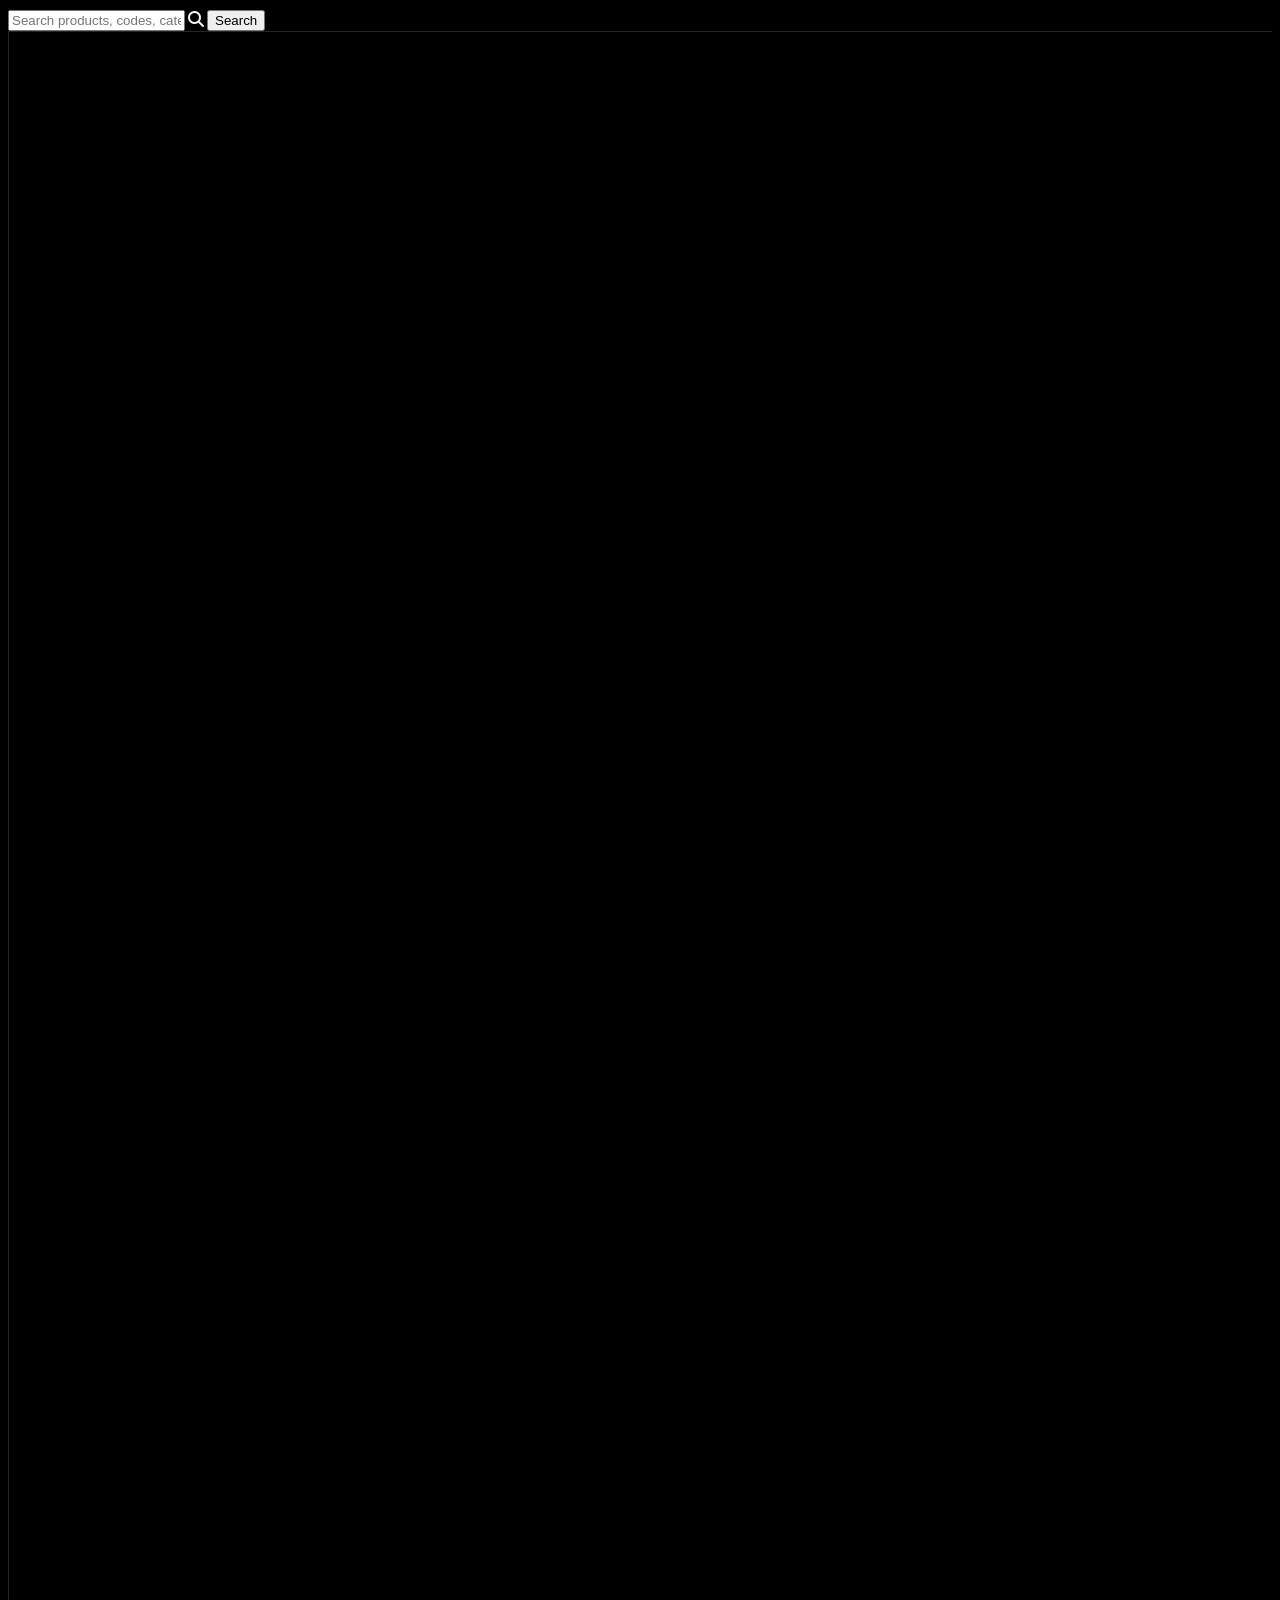
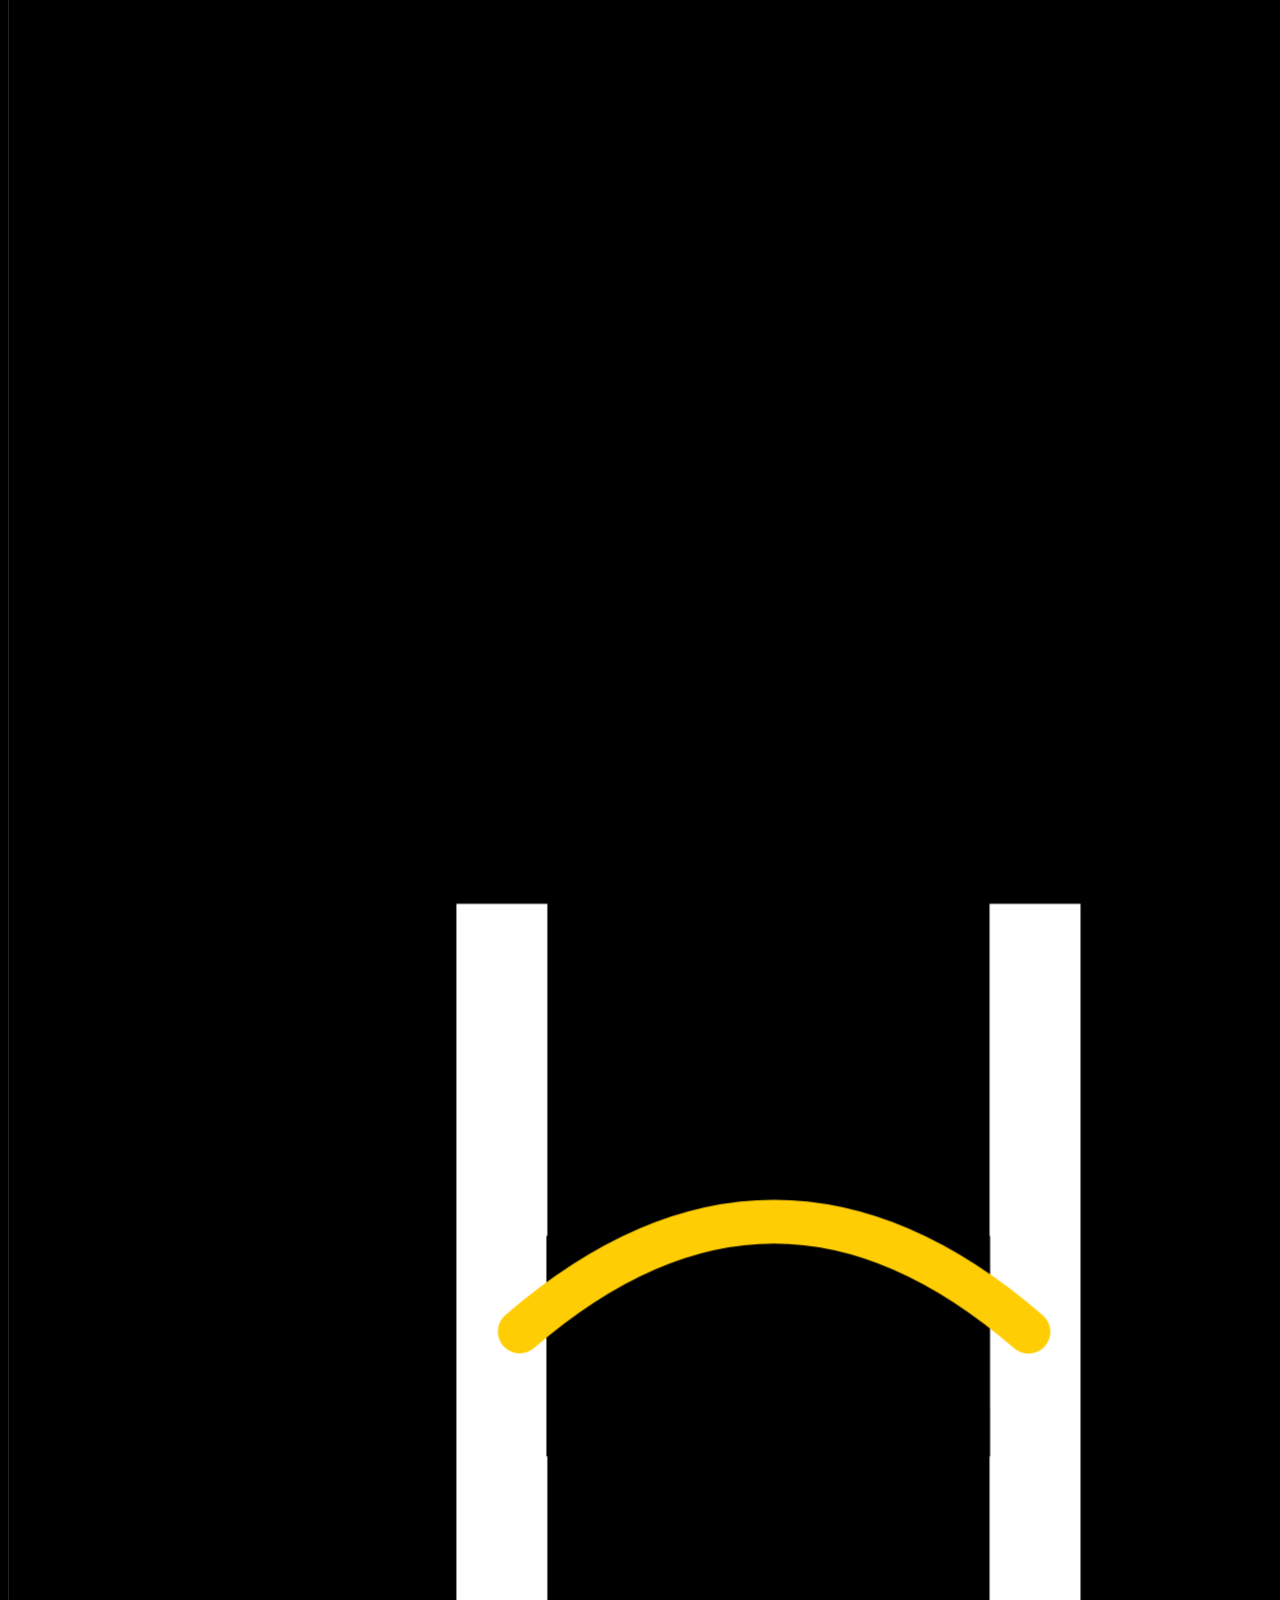
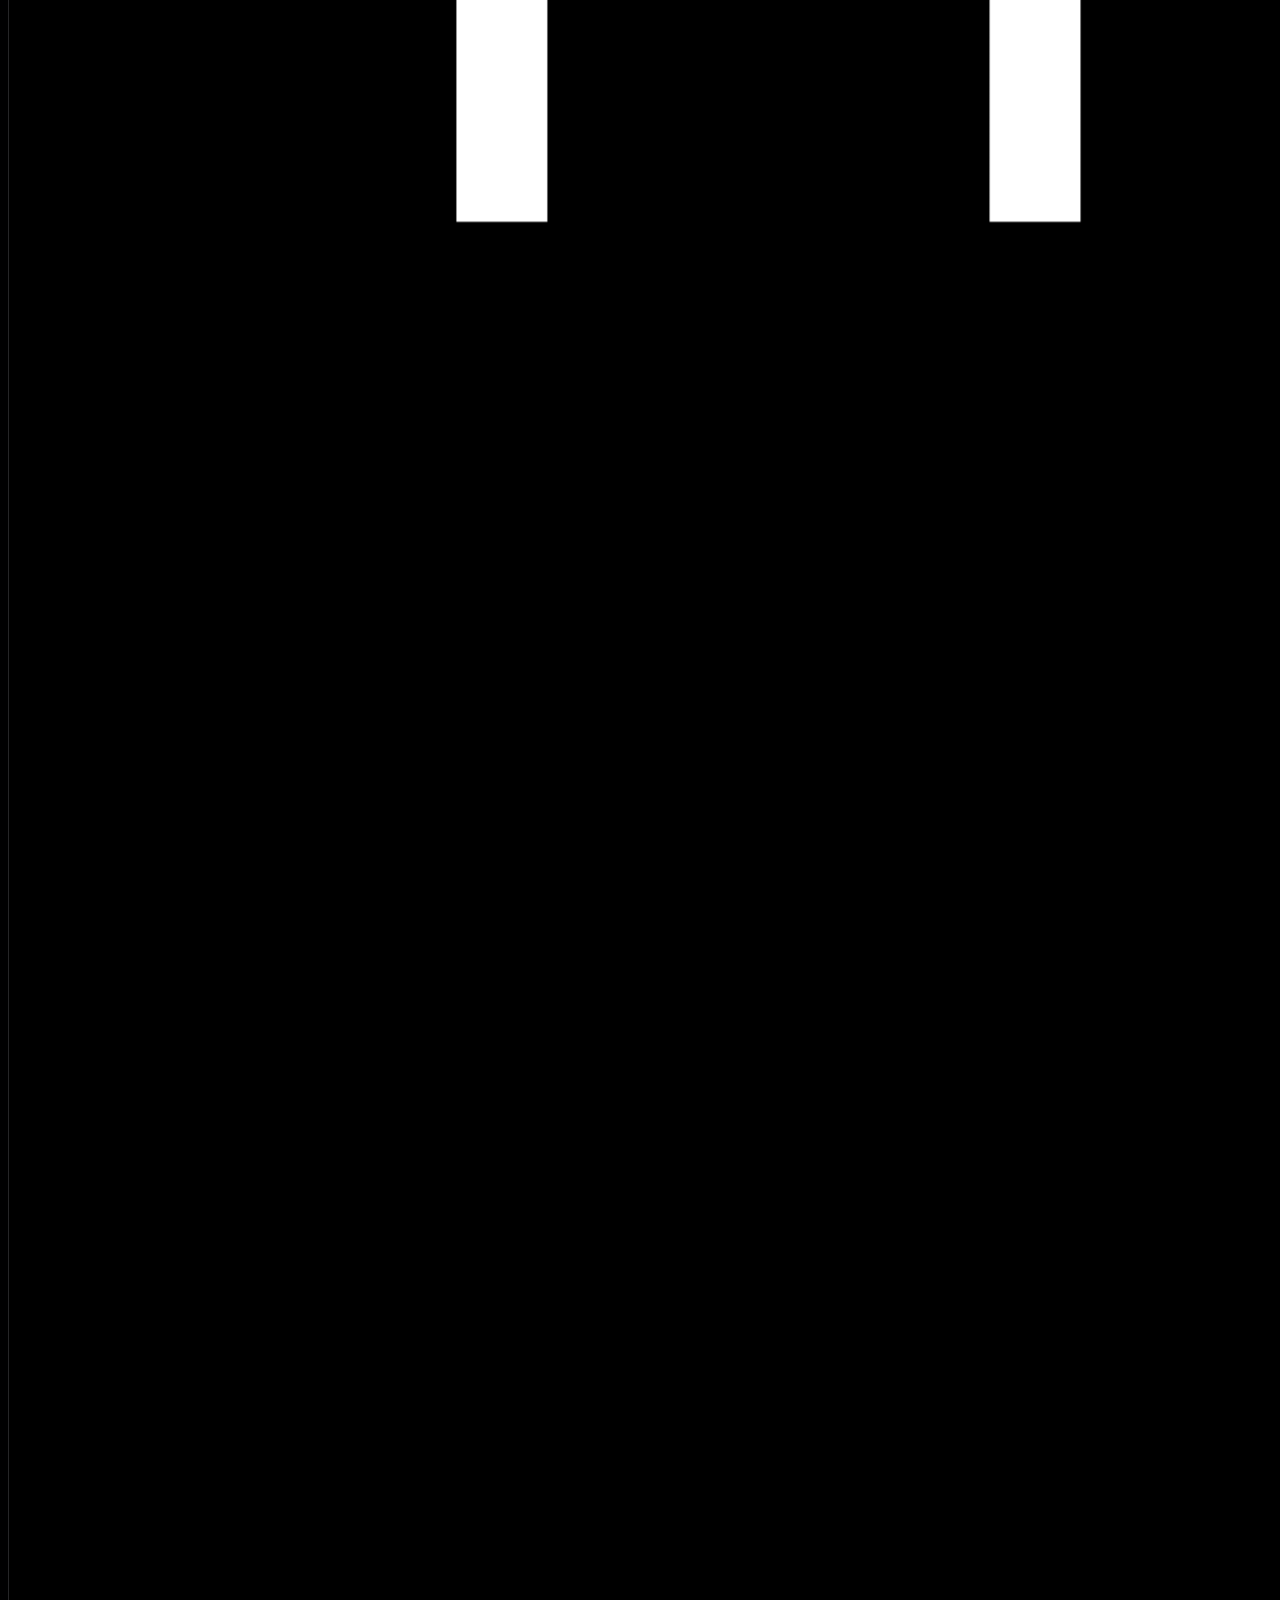
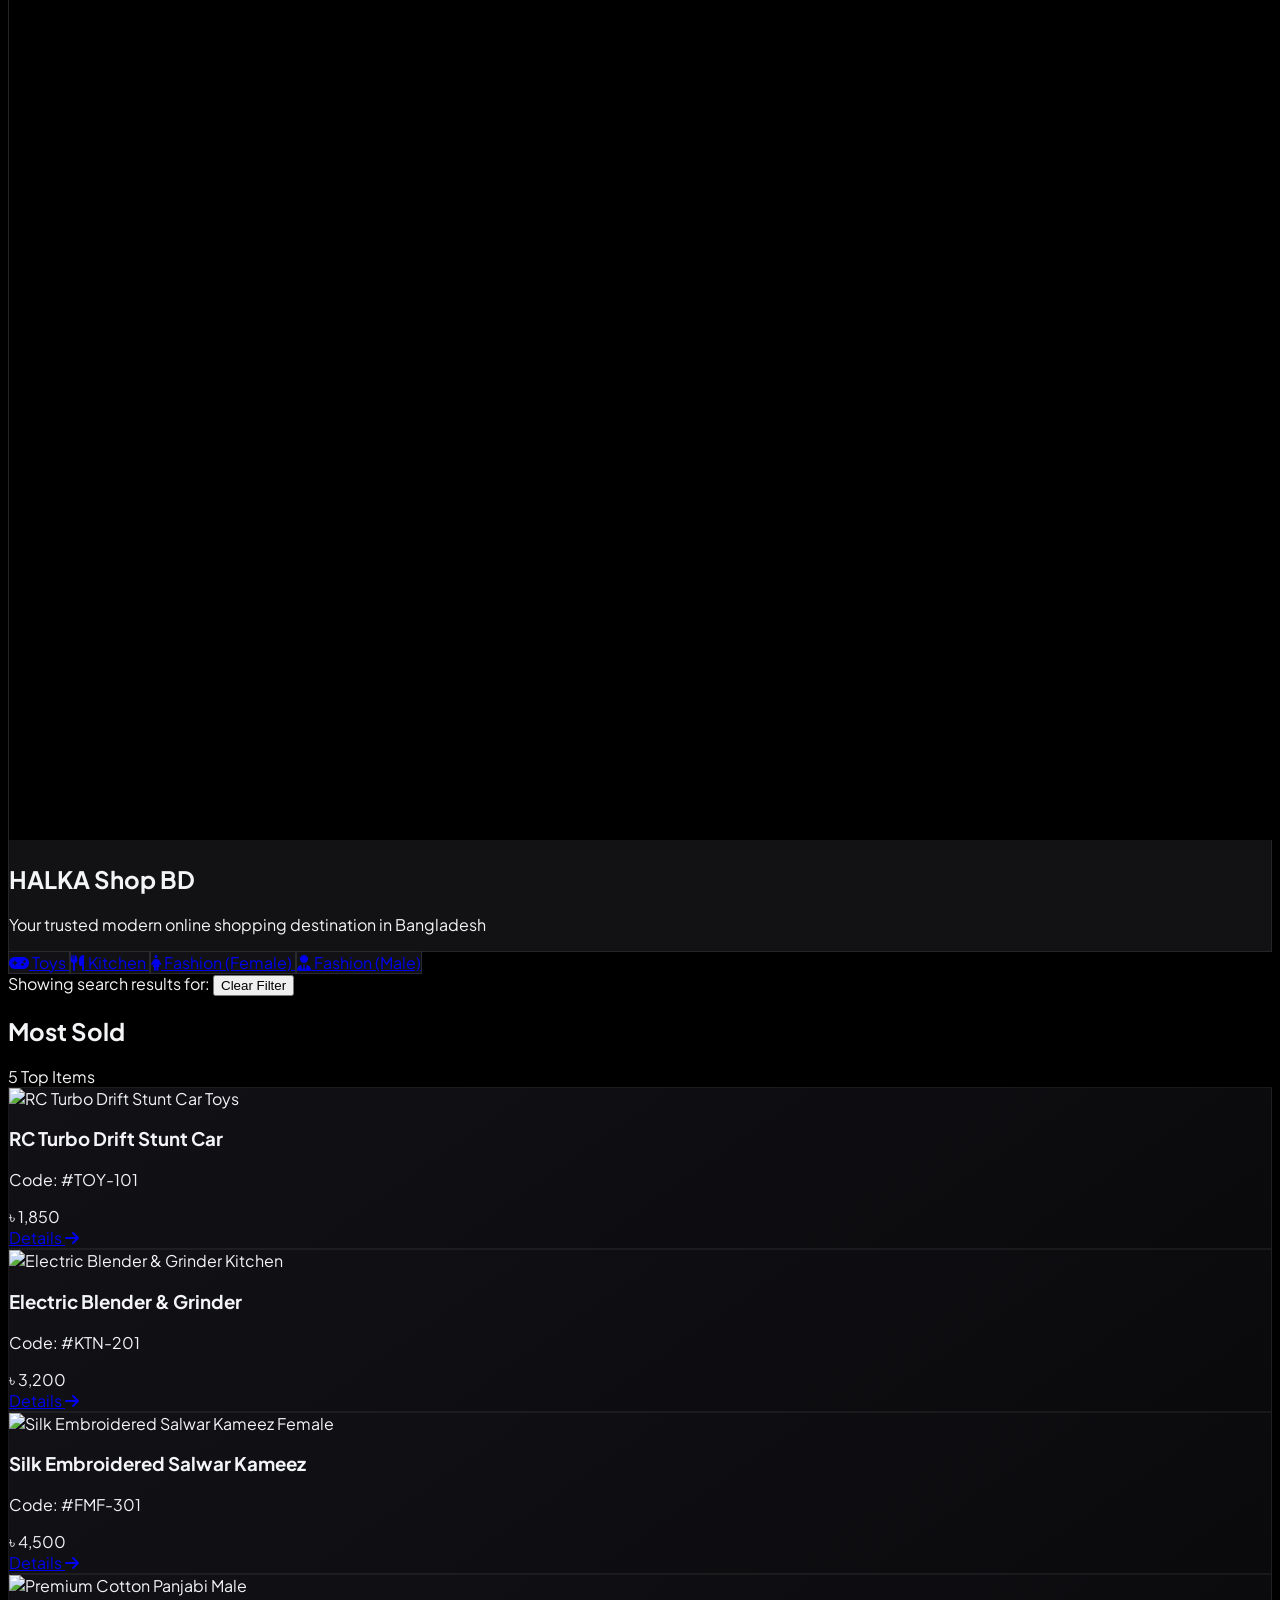
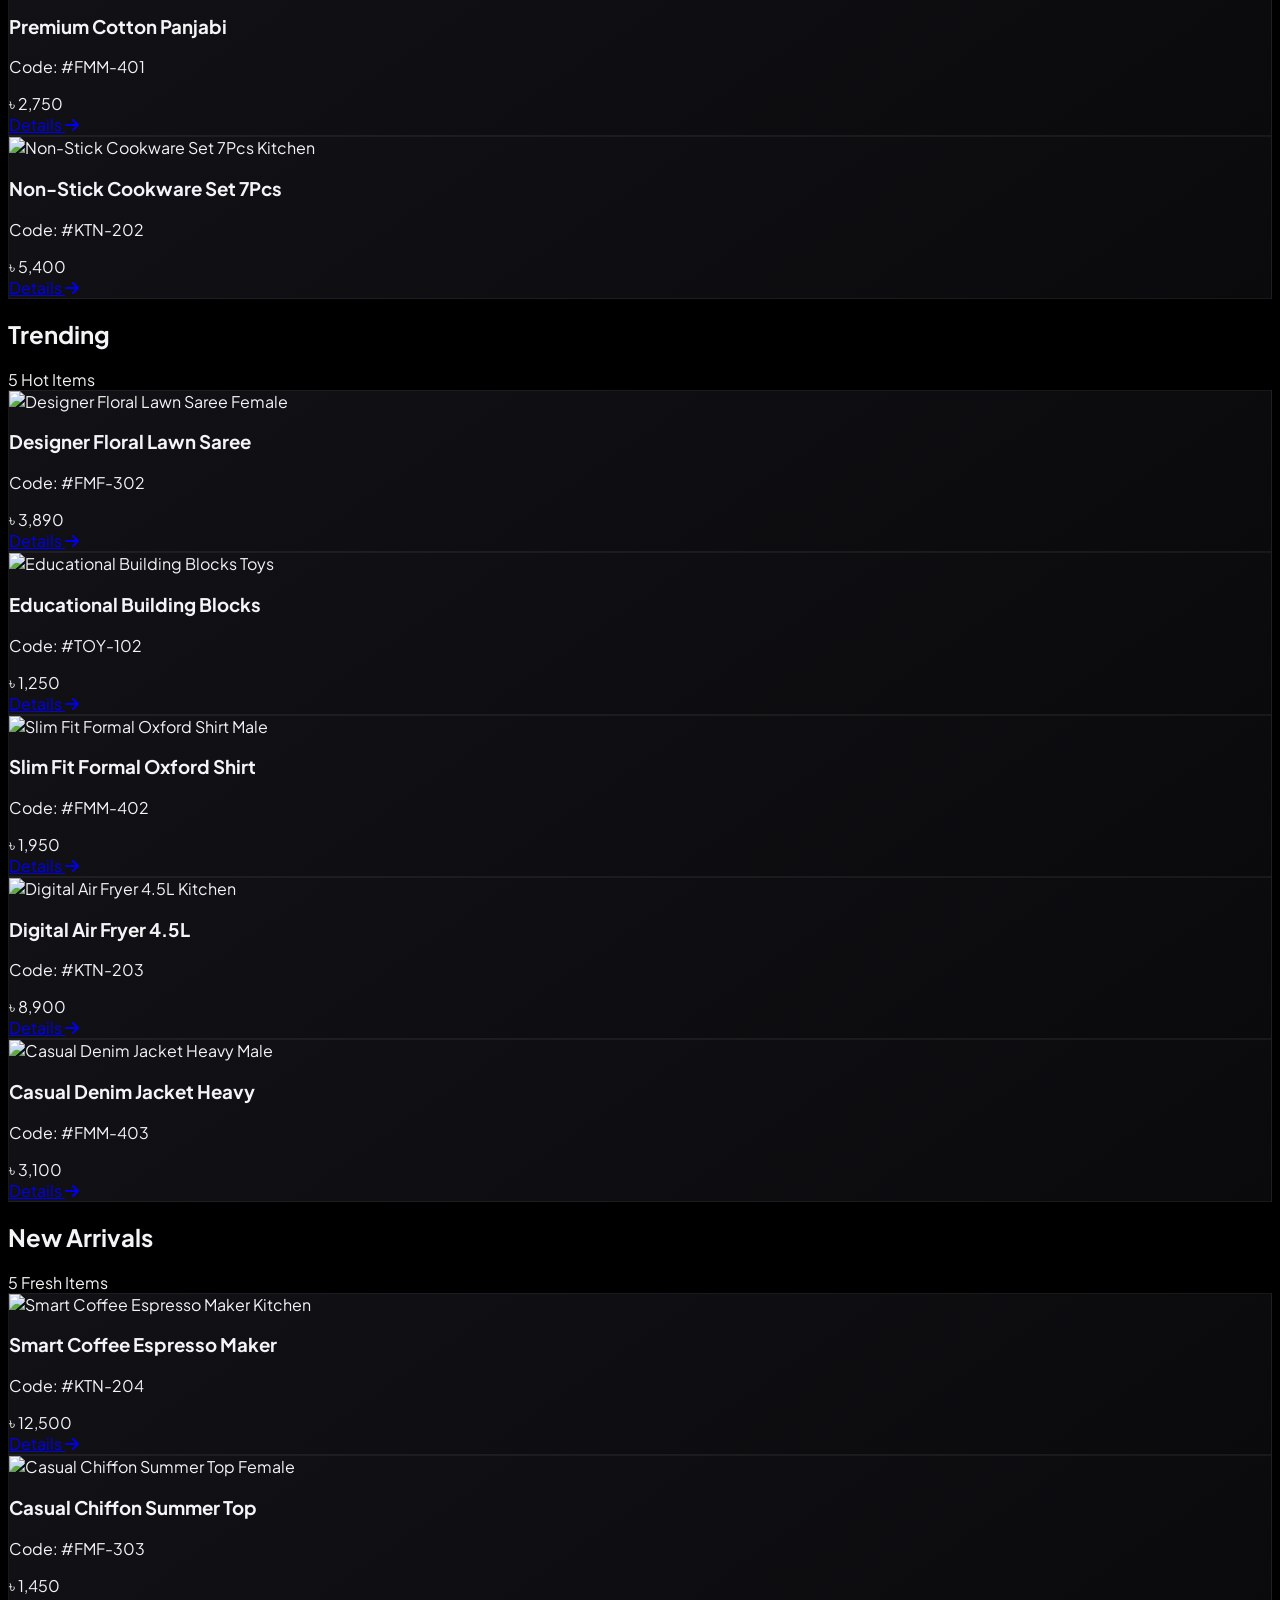
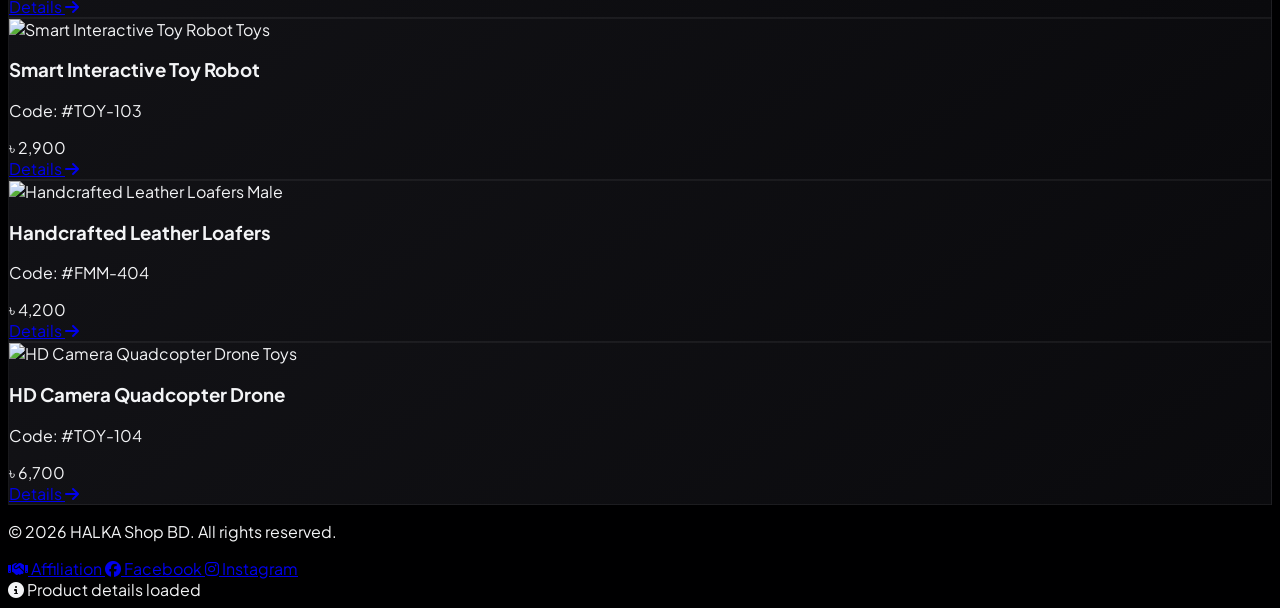
==== commit ebdf4682: "Update index.html" ====
--- a/index.html
+++ b/index.html
@@ -99,7 +99,7 @@
                 <!-- Small Round Container in Middle for Logo -->
                 <div class="w-24 h-24 md:w-28 md:h-28 rounded-full bg-[#000001] border-2 border-indigo-500/40 p-2 shadow-xl flex items-center justify-center mb-4 transition-transform duration-300 hover:scale-105">
                     <img 
-                        src="assets/logo.png" 
+                        src="assets/HALKA_20261017_181917_0001_edit_1501144433251244.png" 
                         alt="HALKA Shop BD Logo" 
                         class="w-full h-full object-contain rounded-full"
                         onerror="this.onerror=null; this.src='https://placehold.co/150x150/1e1e24/6366f1?text=HALKA+SHOP';"
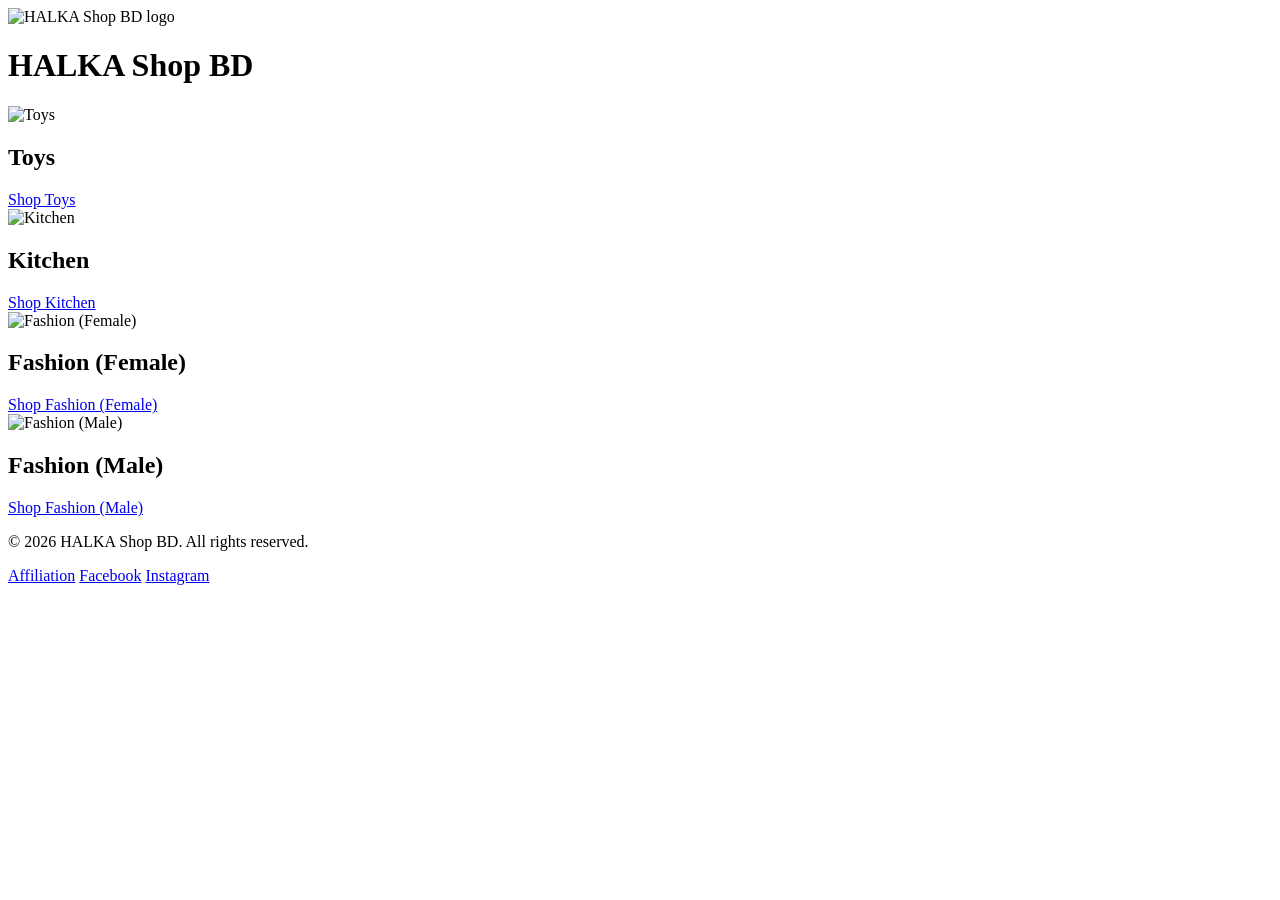
==== commit f73eb584: "Update index.html" ====
--- a/index.html
+++ b/index.html
@@ -1,401 +1,55 @@
 <!DOCTYPE html>
 <html lang="en">
 <head>
-    <meta charset="UTF-8">
-    <meta name="viewport" content="width=device-width, initial-scale=1.0">
-    <title>HALKA Shop BD - E-Commerce</title>
-    <!-- Tailwind CSS CDN -->
-    <script src="https://cdn.tailwindcss.com"></script>
-    <!-- Font Awesome Icons -->
-    <link rel="stylesheet" href="https://cdnjs.cloudflare.com/ajax/libs/font-awesome/6.4.0/css/all.min.css">
-    <!-- Google Fonts -->
-    <link href="https://fonts.googleapis.com/css2?family=Plus+Jakarta+Sans:wght@300;400;500;600;700;800&display=swap" rel="stylesheet">
-    
-    <style>
-        /* Base styling with exact background color requested */
-        body {
-            background-color: #000001;
-            color: #f3f4f6;
-            font-family: 'Plus Jakarta Sans', sans-serif;
-            overflow-x: hidden;
-        }
+  <meta charset="UTF-8">
+  <meta name="viewport" content="width=device-width, initial-scale=1">
+  <title>HALKA Shop BD</title>
+  <link rel="stylesheet" href="style.css">
+</head>
+<body>
 
-        /* Hero section custom dark gray color */
-        .hero-bg {
-            background-color: #121215;
-            border: 1px solid rgba(255, 255, 255, 0.08);
-        }
+  <header class="hero">
+    <div class="logo-wrap">
+      <img src="assets/logo.png" alt="HALKA Shop BD logo">
+    </div>
+    <h1>HALKA Shop BD</h1>
+  </header>
 
-        /* Card background dark gray theme */
-        .product-card {
-            background: linear-gradient(145deg, #121216 0%, #0a0a0d 100%);
-            border: 1px solid rgba(255, 255, 255, 0.06);
-            transition: all 0.3s cubic-bezier(0.4, 0, 0.2, 1);
-        }
+  <main class="categories">
+    <section class="category">
+      <div class="photo"><img src="assets/toys.jpg" alt="Toys"></div>
+      <h2>Toys</h2>
+      <a class="btn" href="toys.html">Shop Toys</a>
+    </section>
 
-        .product-card:hover {
-            transform: translateY(-6px);
-            border-color: rgba(99, 102, 241, 0.4);
-            box-shadow: 0 12px 25px -5px rgba(0, 0, 0, 0.7), 0 0 15px rgba(99, 102, 241, 0.15);
-        }
+    <section class="category">
+      <div class="photo"><img src="assets/kitchen.jpg" alt="Kitchen"></div>
+      <h2>Kitchen</h2>
+      <a class="btn" href="kitchen.html">Shop Kitchen</a>
+    </section>
 
-        /* Category pills styling */
-        .category-pill {
-            background: #121216;
-            border: 1px solid rgba(255, 255, 255, 0.1);
-            transition: all 0.25s ease;
-        }
+    <section class="category">
+      <div class="photo"><img src="assets/fashion-female.jpg" alt="Fashion (Female)"></div>
+      <h2>Fashion (Female)</h2>
+      <a class="btn" href="fashion-female.html">Shop Fashion (Female)</a>
+    </section>
 
-        .category-pill:hover, .category-pill.active {
-            background: #6366f1;
-            border-color: #818cf8;
-            color: #ffffff;
-            box-shadow: 0 0 15px rgba(99, 102, 241, 0.4);
-        }
+    <section class="category">
+      <div class="photo"><img src="assets/fashion-male.jpg" alt="Fashion (Male)"></div>
+      <h2>Fashion (Male)</h2>
+      <a class="btn" href="fashion-male.html">Shop Fashion (Male)</a>
+    </section>
+  </main>
 
-        /* Custom scrollbar for dark aesthetic */
-        ::-webkit-scrollbar {
-            width: 8px;
-        }
-        ::-webkit-scrollbar-track {
-            background: #000001;
-        }
-        ::-webkit-scrollbar-thumb {
-            background: #1f2937;
-            border-radius: 4px;
-        }
-        ::-webkit-scrollbar-thumb:hover {
-            background: #374151;
-        }
-    </style>
-</head>
-<body class="min-h-screen flex flex-col justify-between pt-20">
+  <footer class="footer">
+    <p>&copy; <span id="year">2026</span> HALKA Shop BD. All rights reserved.</p>
+    <nav class="footer-links">
+      <a class="btn" href="affiliation.html">Affiliation</a>
+      <a class="btn" href="https://www.facebook.com/" target="_blank" rel="noopener">Facebook</a>
+      <a class="btn" href="https://www.instagram.com/" target="_blank" rel="noopener">Instagram</a>
+    </nav>
+  </footer>
 
-    <!-- 1. TOP FIXED NAVIGATION BAR (Contains Search Bar Only) -->
-    <nav class="fixed top-0 left-0 right-0 z-50 bg-[#000001]/90 backdrop-blur-md border-b border-gray-800/80 px-4 py-3 flex justify-center items-center">
-        <div class="w-full max-w-2xl relative">
-            <input 
-                type="text" 
-                id="searchInput"
-                placeholder="Search products, codes, categories..." 
-                class="w-full bg-[#121215] text-gray-200 placeholder-gray-500 rounded-full py-2.5 pl-11 pr-12 text-sm focus:outline-none focus:ring-2 focus:ring-indigo-500/50 border border-gray-800 transition-all duration-300 shadow-inner"
-            >
-            <i class="fa-solid fa-magnifying-glass absolute left-4 top-1/2 -translate-y-1/2 text-gray-400 text-sm"></i>
-            <button id="searchBtn" class="absolute right-1.5 top-1/2 -translate-y-1/2 bg-indigo-600 hover:bg-indigo-500 text-white rounded-full p-1.5 px-3 text-xs font-medium transition-colors flex items-center gap-1">
-                <span>Search</span>
-            </button>
-        </div>
-    </nav>
-
-    <!-- MAIN CONTENT WRAPPER -->
-    <main class="flex-grow">
-        
-        <!-- 2. HERO SECTION (Dark Gray, Wide with margins on all four sides & rounded corners) -->
-        <section class="mx-4 my-6 sm:mx-8 md:mx-12 lg:mx-16 rounded-3xl hero-bg p-8 md:p-14 text-center relative overflow-hidden shadow-2xl">
-            <!-- Background Subtle Glow Effect -->
-            <div class="absolute -top-24 left-1/2 -translate-x-1/2 w-96 h-96 bg-indigo-600/10 rounded-full blur-3xl pointer-events-none"></div>
-
-            <div class="relative z-10 flex flex-col items-center justify-center">
-                <!-- Small Round Container in Middle for Logo -->
-                <div class="w-24 h-24 md:w-28 md:h-28 rounded-full bg-[#000001] border-2 border-indigo-500/40 p-2 shadow-xl flex items-center justify-center mb-4 transition-transform duration-300 hover:scale-105">
-                    <img 
-                        src="assets/HALKA_20261017_181917_0001_edit_1501144433251244.png" 
-                        alt="HALKA Shop BD Logo" 
-                        class="w-full h-full object-contain rounded-full"
-                        onerror="this.onerror=null; this.src='https://placehold.co/150x150/1e1e24/6366f1?text=HALKA+SHOP';"
-                    >
-                </div>
-                
-                <!-- Title under Logo -->
-                <h1 class="text-2xl md:text-4xl font-extrabold tracking-tight text-white mb-1">
-                    HALKA Shop BD
-                </h1>
-                <p class="text-xs md:text-sm text-gray-400 font-light max-w-md">Your trusted modern online shopping destination in Bangladesh</p>
-            </div>
-        </section>
-
-        <!-- 3. CATEGORY HYPERLINKS SECTION -->
-        <section class="px-4 sm:px-8 md:px-12 lg:px-16 mb-10">
-            <div class="flex flex-wrap items-center justify-center gap-3 md:gap-4" id="categoryContainer">
-                <a href="#toys" data-category="Toys" class="category-pill text-xs md:text-sm font-semibold px-5 py-2.5 rounded-full text-gray-300 flex items-center gap-2">
-                    <i class="fa-solid fa-gamepad text-indigo-400"></i> Toys
-                </a>
-                <a href="#kitchen" data-category="Kitchen" class="category-pill text-xs md:text-sm font-semibold px-5 py-2.5 rounded-full text-gray-300 flex items-center gap-2">
-                    <i class="fa-solid fa-utensils text-indigo-400"></i> Kitchen
-                </a>
-                <a href="#female-fashion" data-category="Female" class="category-pill text-xs md:text-sm font-semibold px-5 py-2.5 rounded-full text-gray-300 flex items-center gap-2">
-                    <i class="fa-solid fa-person-dress text-indigo-400"></i> Fashion (Female)
-                </a>
-                <a href="#male-fashion" data-category="Male" class="category-pill text-xs md:text-sm font-semibold px-5 py-2.5 rounded-full text-gray-300 flex items-center gap-2">
-                    <i class="fa-solid fa-user-tie text-indigo-400"></i> Fashion (Male)
-                </a>
-            </div>
-        </section>
-
-        <!-- SEARCH RESULTS MESSAGING CONTAINER (Hidden by default) -->
-        <div id="searchResultsBanner" class="px-4 sm:px-8 md:px-12 lg:px-16 mb-6 hidden">
-            <div class="bg-indigo-950/40 border border-indigo-800/50 rounded-xl p-4 flex justify-between items-center text-sm">
-                <span class="text-indigo-200">Showing search results for: <strong id="searchQueryText" class="text-white"></strong></span>
-                <button id="clearSearchBtn" class="text-xs bg-gray-800 hover:bg-gray-700 text-gray-300 px-3 py-1.5 rounded-lg transition-colors">Clear Filter</button>
-            </div>
-        </div>
-
-        <!-- 4. PRODUCT SECTIONS (Three Sections: Most Sold, Trending, New - Exactly 5 Cards Each) -->
-        
-        <!-- SECTION 1: MOST SOLD -->
-        <section class="px-4 sm:px-8 md:px-12 lg:px-16 mb-12 product-section" id="most-sold-section">
-            <div class="flex items-center justify-between mb-6 border-b border-gray-800/80 pb-3">
-                <h2 class="text-xl md:text-2xl font-bold text-white flex items-center gap-2">
-                    <span class="w-2.5 h-6 bg-indigo-500 rounded-full inline-block"></span>
-                    Most Sold
-                </h2>
-                <span class="text-xs text-gray-400 uppercase tracking-widest font-semibold">5 Top Items</span>
-            </div>
-            
-            <div class="grid grid-cols-1 sm:grid-cols-2 md:grid-cols-3 lg:grid-cols-5 gap-5" id="most-sold-grid">
-                <!-- Cards injected dynamically via JS for maintainability or rendered here -->
-            </div>
-        </section>
-
-        <!-- SECTION 2: TRENDING -->
-        <section class="px-4 sm:px-8 md:px-12 lg:px-16 mb-12 product-section" id="trending-section">
-            <div class="flex items-center justify-between mb-6 border-b border-gray-800/80 pb-3">
-                <h2 class="text-xl md:text-2xl font-bold text-white flex items-center gap-2">
-                    <span class="w-2.5 h-6 bg-pink-500 rounded-full inline-block"></span>
-                    Trending
-                </h2>
-                <span class="text-xs text-gray-400 uppercase tracking-widest font-semibold">5 Hot Items</span>
-            </div>
-            
-            <div class="grid grid-cols-1 sm:grid-cols-2 md:grid-cols-3 lg:grid-cols-5 gap-5" id="trending-grid">
-                <!-- Cards injected dynamically via JS -->
-            </div>
-        </section>
-
-        <!-- SECTION 3: NEW -->
-        <section class="px-4 sm:px-8 md:px-12 lg:px-16 mb-12 product-section" id="new-section">
-            <div class="flex items-center justify-between mb-6 border-b border-gray-800/80 pb-3">
-                <h2 class="text-xl md:text-2xl font-bold text-white flex items-center gap-2">
-                    <span class="w-2.5 h-6 bg-emerald-500 rounded-full inline-block"></span>
-                    New Arrivals
-                </h2>
-                <span class="text-xs text-gray-400 uppercase tracking-widest font-semibold">5 Fresh Items</span>
-            </div>
-            
-            <div class="grid grid-cols-1 sm:grid-cols-2 md:grid-cols-3 lg:grid-cols-5 gap-5" id="new-grid">
-                <!-- Cards injected dynamically via JS -->
-            </div>
-        </section>
-
-    </main>
-
-    <!-- 5. FOOTER SECTION -->
-    <footer class="border-t border-gray-900 bg-[#000001] py-8 px-4 text-center mt-auto">
-        <div class="max-w-4xl mx-auto flex flex-col md:flex-row items-center justify-between gap-4">
-            <!-- Copyright text -->
-            <p class="text-xs md:text-sm text-gray-500 font-medium order-2 md:order-1">
-                © 2026 HALKA Shop BD. All rights reserved.
-            </p>
-            
-            <!-- Hyperlink buttons: Affiliation, Facebook, Instagram -->
-            <div class="flex items-center justify-center gap-4 order-1 md:order-2">
-                <a href="#affiliation" onclick="showToast('Navigating to Affiliation Program')" class="text-xs font-semibold text-gray-400 hover:text-indigo-400 bg-gray-900/80 hover:bg-gray-800 border border-gray-800 px-3.5 py-1.5 rounded-full transition-colors flex items-center gap-1.5">
-                    <i class="fa-solid fa-handshake text-indigo-400"></i> Affiliation
-                </a>
-                <a href="https://facebook.com" target="_blank" rel="noopener noreferrer" class="text-xs font-semibold text-gray-400 hover:text-blue-400 bg-gray-900/80 hover:bg-gray-800 border border-gray-800 px-3.5 py-1.5 rounded-full transition-colors flex items-center gap-1.5">
-                    <i class="fa-brands fa-facebook text-blue-500"></i> Facebook
-                </a>
-                <a href="https://instagram.com" target="_blank" rel="noopener noreferrer" class="text-xs font-semibold text-gray-400 hover:text-pink-400 bg-gray-900/80 hover:bg-gray-800 border border-gray-800 px-3.5 py-1.5 rounded-full transition-colors flex items-center gap-1.5">
-                    <i class="fa-brands fa-instagram text-pink-500"></i> Instagram
-                </a>
-            </div>
-        </div>
-    </footer>
-
-    <!-- DYNAMIC TOAST NOTIFICATION -->
-    <div id="toast" class="fixed bottom-5 right-5 bg-indigo-600 text-white text-xs font-medium px-4 py-3 rounded-xl shadow-2xl opacity-0 translate-y-4 transition-all duration-300 pointer-events-none z-50 flex items-center gap-2 border border-indigo-400/30">
-        <i class="fa-solid fa-circle-info"></i>
-        <span id="toastMsg">Product details loaded</span>
-    </div>
-
-    <!-- JAVASCRIPT LOGIC -->
-    <script>
-        // Exact product dataset - 5 items per section as explicitly requested
-        const productsData = {
-            mostSold: [
-                { id: "MS-01", code: "#TOY-101", title: "RC Turbo Drift Stunt Car", category: "Toys", price: "৳ 1,850", image: "https://images.unsplash.com/photo-1594787318286-3d835c1d207f?auto=format&fit=crop&w=400&q=80" },
-                { id: "MS-02", code: "#KTN-201", title: "Electric Blender & Grinder", category: "Kitchen", price: "৳ 3,200", image: "https://images.unsplash.com/photo-1570222094114-d054a817e56b?auto=format&fit=crop&w=400&q=80" },
-                { id: "MS-03", code: "#FMF-301", title: "Silk Embroidered Salwar Kameez", category: "Female", price: "৳ 4,500", image: "https://images.unsplash.com/photo-1610030469983-98e550d6193c?auto=format&fit=crop&w=400&q=80" },
-                { id: "MS-04", code: "#FMM-401", title: "Premium Cotton Panjabi", category: "Male", price: "৳ 2,750", image: "https://images.unsplash.com/photo-1602810318383-e386cc2a3ccf?auto=format&fit=crop&w=400&q=80" },
-                { id: "MS-05", code: "#KTN-202", title: "Non-Stick Cookware Set 7Pcs", category: "Kitchen", price: "৳ 5,400", image: "https://images.unsplash.com/photo-1584992236310-6edddc08acff?auto=format&fit=crop&w=400&q=80" }
-            ],
-            trending: [
-                { id: "TR-01", code: "#FMF-302", title: "Designer Floral Lawn Saree", category: "Female", price: "৳ 3,890", image: "https://images.unsplash.com/photo-1617627143750-d86bc21e42bb?auto=format&fit=crop&w=400&q=80" },
-                { id: "TR-02", code: "#TOY-102", title: "Educational Building Blocks", category: "Toys", price: "৳ 1,250", image: "https://images.unsplash.com/photo-1587654780291-39c9404d746b?auto=format&fit=crop&w=400&q=80" },
-                { id: "TR-03", code: "#FMM-402", title: "Slim Fit Formal Oxford Shirt", category: "Male", price: "৳ 1,950", image: "https://images.unsplash.com/photo-1596755094514-f87e34085b2c?auto=format&fit=crop&w=400&q=80" },
-                { id: "TR-04", code: "#KTN-203", title: "Digital Air Fryer 4.5L", category: "Kitchen", price: "৳ 8,900", image: "https://images.unsplash.com/photo-1556911220-e15b29be8c8f?auto=format&fit=crop&w=400&q=80" },
-                { id: "TR-05", code: "#FMM-403", title: "Casual Denim Jacket Heavy", category: "Male", price: "৳ 3,100", image: "https://images.unsplash.com/photo-1576995853123-5a10305d93c0?auto=format&fit=crop&w=400&q=80" }
-            ],
-            new: [
-                { id: "NW-01", code: "#KTN-204", title: "Smart Coffee Espresso Maker", category: "Kitchen", price: "৳ 12,500", image: "https://images.unsplash.com/photo-1517668808822-9ebb02f2a0e6?auto=format&fit=crop&w=400&q=80" },
-                { id: "NW-02", code: "#FMF-303", title: "Casual Chiffon Summer Top", category: "Female", price: "৳ 1,450", image: "https://images.unsplash.com/photo-1539109136881-3be0616acf4b?auto=format&fit=crop&w=400&q=80" },
-                { id: "NW-03", code: "#TOY-103", title: "Smart Interactive Toy Robot", category: "Toys", price: "৳ 2,900", image: "https://images.unsplash.com/photo-1485827404703-89b55fcc595e?auto=format&fit=crop&w=400&q=80" },
-                { id: "NW-04", code: "#FMM-404", title: "Handcrafted Leather Loafers", category: "Male", price: "৳ 4,200", image: "https://images.unsplash.com/photo-1533867617858-e7b97e060509?auto=format&fit=crop&w=400&q=80" },
-                { id: "NW-05", code: "#TOY-104", title: "HD Camera Quadcopter Drone", category: "Toys", price: "৳ 6,700", image: "https://images.unsplash.com/photo-1527977966376-1c8408f9f108?auto=format&fit=crop&w=400&q=80" }
-            ]
-        };
-
-        // Render Card HTML Template
-        function createProductCard(product) {
-            return `
-                <div class="product-card rounded-2xl p-3.5 flex flex-col justify-between h-full group" data-category="${product.category}" data-code="${product.code.toLowerCase()}" data-title="${product.title.toLowerCase()}">
-                    <div>
-                        <!-- Product Image Container -->
-                        <div class="relative w-full aspect-square rounded-xl overflow-hidden bg-gray-900 mb-3 border border-gray-800">
-                            <img 
-                                src="${product.image}" 
-                                alt="${product.title}" 
-                                class="w-full h-full object-cover group-hover:scale-105 transition-transform duration-500"
-                                loading="lazy"
-                                onerror="this.onerror=null; this.src='https://placehold.co/400x400/18181b/6366f1?text=Product+Image';"
-                            >
-                            <span class="absolute top-2 left-2 bg-[#000001]/80 text-gray-300 backdrop-blur-md text-[10px] font-bold px-2 py-0.5 rounded-md border border-gray-700">
-                                ${product.category}
-                            </span>
-                        </div>
-
-                        <!-- Product Title -->
-                        <h3 class="text-sm font-bold text-gray-100 mb-1 line-clamp-1 group-hover:text-indigo-400 transition-colors" title="${product.title}">
-                            ${product.title}
-                        </h3>
-
-                        <!-- Product Code -->
-                        <p class="text-[11px] font-mono text-gray-400 mb-2">
-                            Code: <span class="text-gray-300 font-semibold">${product.code}</span>
-                        </p>
-                    </div>
-
-                    <div>
-                        <!-- Price -->
-                        <div class="text-base font-extrabold text-white mb-3">
-                            ${product.price}
-                        </div>
-
-                        <!-- Details Hyperlink Button -->
-                        <a 
-                            href="#details-${product.id}" 
-                            onclick="handleDetailsClick(event, '${product.title}', '${product.code}')" 
-                            class="w-full bg-indigo-600/20 hover:bg-indigo-600 text-indigo-300 hover:text-white border border-indigo-500/30 hover:border-indigo-500 font-semibold text-xs py-2 px-3 rounded-xl text-center transition-all duration-300 block shadow-sm"
-                        >
-                            Details <i class="fa-solid fa-arrow-right text-[10px] ml-1"></i>
-                        </a>
-                    </div>
-                </div>
-            `;
-        }
-
-        // Initialize and populate product grids
-        function renderAllProducts() {
-            document.getElementById('most-sold-grid').innerHTML = productsData.mostSold.map(createProductCard).join('');
-            document.getElementById('trending-grid').innerHTML = productsData.trending.map(createProductCard).join('');
-            document.getElementById('new-grid').innerHTML = productsData.new.map(createProductCard).join('');
-        }
-
-        // Toast Handler
-        function showToast(message) {
-            const toast = document.getElementById('toast');
-            const toastMsg = document.getElementById('toastMsg');
-            toastMsg.textContent = message;
-            
-            toast.classList.remove('opacity-0', 'translate-y-4');
-            toast.classList.add('opacity-100', 'translate-y-0');
-
-            setTimeout(() => {
-                toast.classList.remove('opacity-100', 'translate-y-0');
-                toast.classList.add('opacity-0', 'translate-y-4');
-            }, 3000);
-        }
-
-        function handleDetailsClick(e, title, code) {
-            e.preventDefault();
-            showToast(`Opening details for ${title} (${code})`);
-        }
-
-        // Live Search & Filtering Functionality
-        function filterProducts(query) {
-            const cleanQuery = query.trim().toLowerCase();
-            const allCards = document.querySelectorAll('.product-card');
-            const searchBanner = document.getElementById('searchResultsBanner');
-            const searchQueryText = document.getElementById('searchQueryText');
-
-            if (cleanQuery === '') {
-                allCards.forEach(card => card.parentElement.classList.remove('hidden'));
-                searchBanner.classList.add('hidden');
-                return;
-            }
-
-            searchQueryText.textContent = query;
-            searchBanner.classList.remove('hidden');
-
-            let matchCount = 0;
-            allCards.forEach(card => {
-                const title = card.getAttribute('data-title');
-                const code = card.getAttribute('data-code');
-                const category = card.getAttribute('data-category').toLowerCase();
-
-                if (title.includes(cleanQuery) || code.includes(cleanQuery) || category.includes(cleanQuery)) {
-                    card.classList.remove('hidden');
-                    matchCount++;
-                } else {
-                    card.classList.add('hidden');
-                }
-            });
-        }
-
-        // Category Filter Handling
-        function setupCategoryFilters() {
-            const pills = document.querySelectorAll('.category-pill');
-            pills.forEach(pill => {
-                pill.addEventListener('click', (e) => {
-                    const category = pill.getAttribute('data-category').toLowerCase();
-                    const searchInput = document.getElementById('searchInput');
-                    
-                    // Toggle active visual state
-                    pills.forEach(p => p.classList.remove('active'));
-                    pill.classList.add('active');
-
-                    searchInput.value = category;
-                    filterProducts(category);
-                });
-            });
-        }
-
-        // Setup Event Listeners
-        window.addEventListener('DOMContentLoaded', () => {
-            renderAllProducts();
-            setupCategoryFilters();
-
-            const searchInput = document.getElementById('searchInput');
-            const searchBtn = document.getElementById('searchBtn');
-            const clearSearchBtn = document.getElementById('clearSearchBtn');
-
-            // Live search on typing
-            searchInput.addEventListener('input', (e) => {
-                filterProducts(e.target.value);
-            });
-
-            // Search button click
-            searchBtn.addEventListener('click', () => {
-                filterProducts(searchInput.value);
-            });
-
-            // Clear search filter button
-            clearSearchBtn.addEventListener('click', () => {
-                searchInput.value = '';
-                filterProducts('');
-                document.querySelectorAll('.category-pill').forEach(p => p.classList.remove('active'));
-            });
-        });
-    </script>
+  <script src="script.js"></script>
 </body>
-</html>+</html>
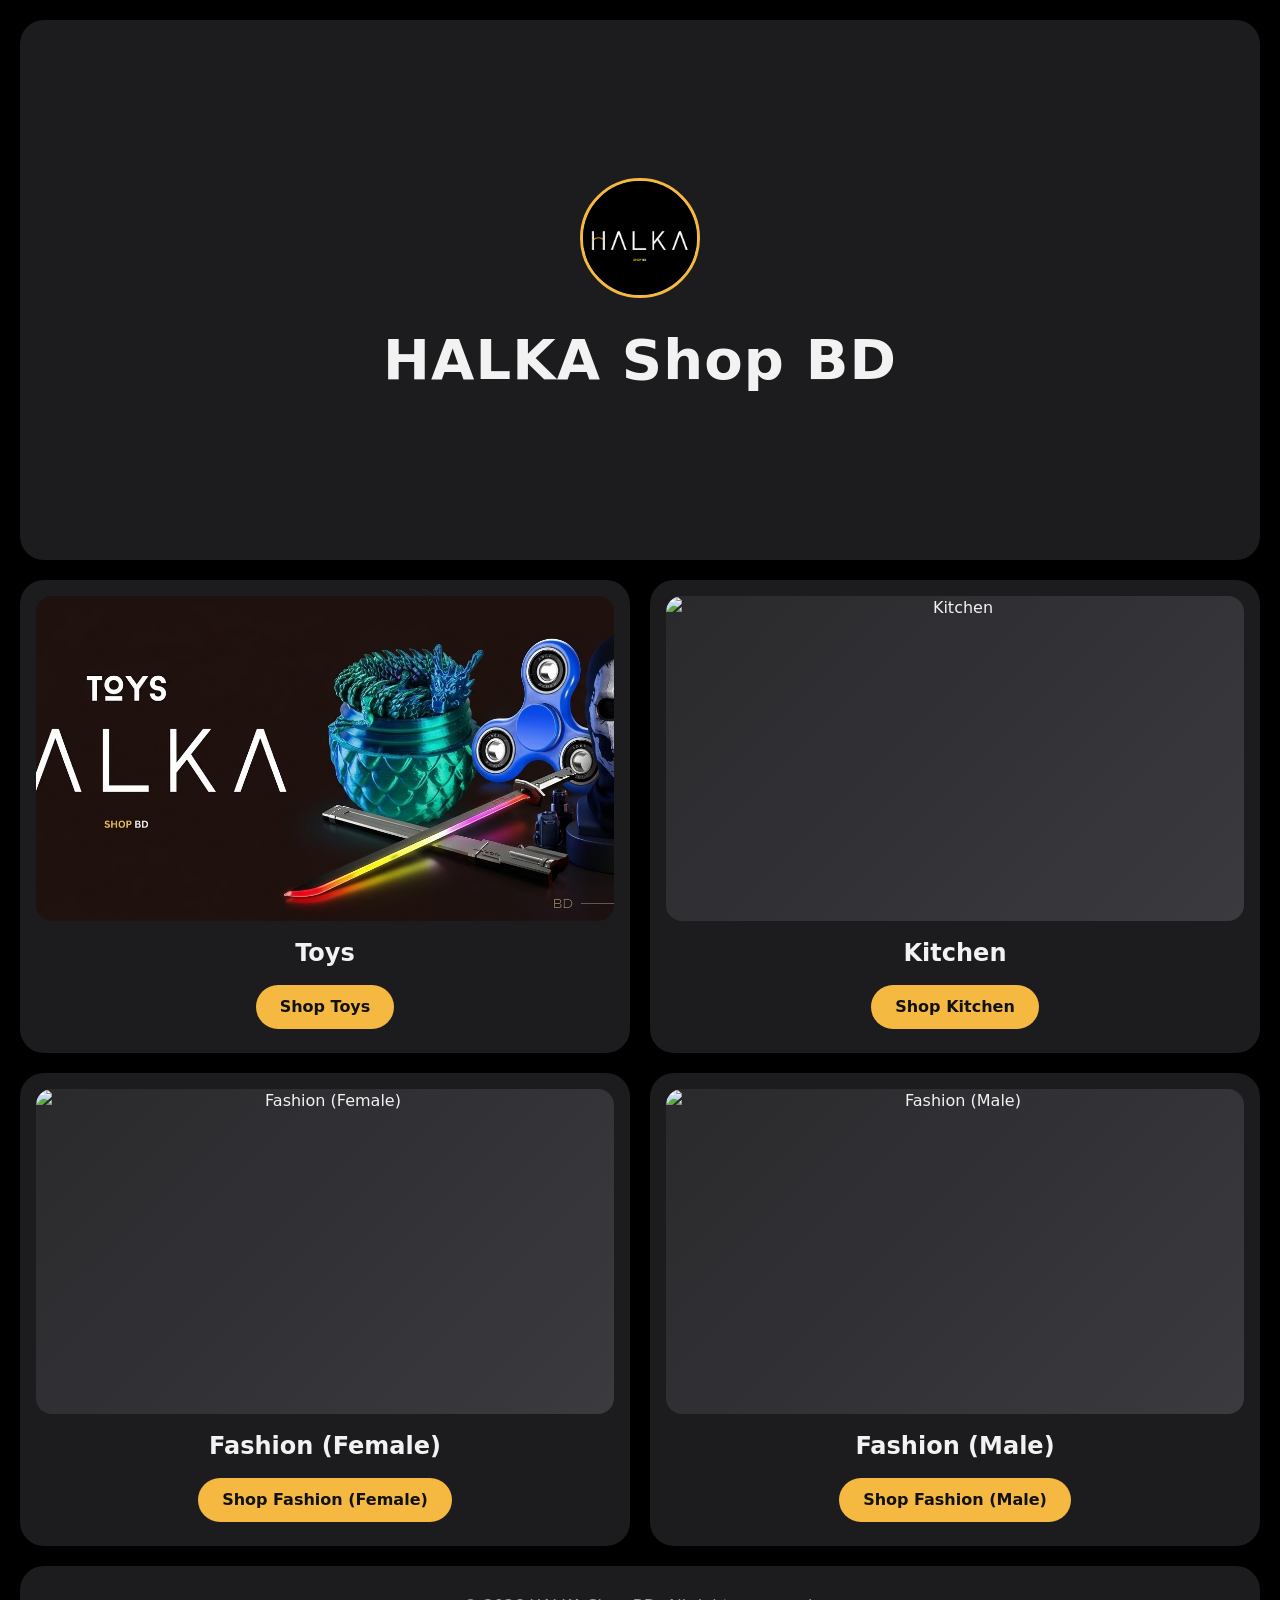
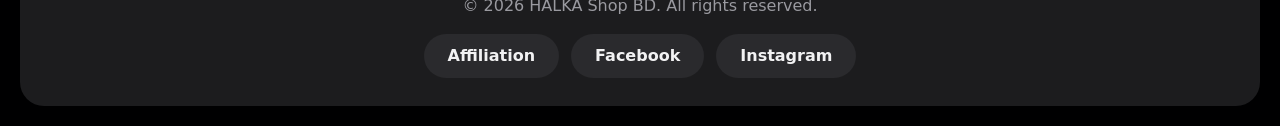
==== commit 80ac6c31: "Update index.html" ====
--- a/index.html
+++ b/index.html
@@ -10,7 +10,7 @@
 
   <header class="hero">
     <div class="logo-wrap">
-      <img src="assets/logo.png" alt="HALKA Shop BD logo">
+      <img src="assets/logo1.png" alt="HALKA Shop BD logo">
     </div>
     <h1>HALKA Shop BD</h1>
   </header>
--- a/style.css
+++ b/style.css
@@ -0,0 +1,125 @@
+:root {
+  --bg: #000001;
+  --surface: #1c1c1e;
+  --surface-2: #2a2a2d;
+  --text: #f2f2f3;
+  --muted: #9a9aa0;
+  --accent: #f5b942;
+  --radius: 24px;
+  --gap: 20px;
+}
+
+*, *::before, *::after { box-sizing: border-box; }
+
+body {
+  margin: 0;
+  background: var(--bg);
+  color: var(--text);
+  font-family: "Segoe UI", system-ui, -apple-system, Roboto, Arial, sans-serif;
+  line-height: 1.5;
+}
+
+a:focus-visible { outline: 2px solid var(--accent); outline-offset: 3px; }
+
+/* Hero */
+.hero {
+  margin: var(--gap);
+  min-height: 60vh;
+  background: var(--surface);
+  border-radius: var(--radius);
+  display: flex;
+  flex-direction: column;
+  align-items: center;
+  justify-content: center;
+  gap: 20px;
+  padding: 40px 20px;
+  text-align: center;
+}
+
+.logo-wrap {
+  width: 120px;
+  height: 120px;
+  border-radius: 50%;
+  overflow: hidden;
+  background: var(--surface-2);
+  border: 3px solid var(--accent);
+}
+.logo-wrap img { width: 100%; height: 100%; object-fit: cover; display: block; }
+
+.hero h1 {
+  margin: 0;
+  font-size: clamp(2rem, 6vw, 3.5rem);
+  font-weight: 800;
+  letter-spacing: 0.02em;
+}
+
+/* Categories */
+.categories {
+  margin: 0 var(--gap);
+  display: grid;
+  grid-template-columns: repeat(2, 1fr);
+  gap: var(--gap);
+}
+
+.category {
+  background: var(--surface);
+  border-radius: var(--radius);
+  padding: 16px 16px 24px;
+  display: flex;
+  flex-direction: column;
+  align-items: center;
+  gap: 14px;
+  text-align: center;
+}
+
+.photo {
+  width: 100%;
+  aspect-ratio: 16 / 9;
+  border-radius: calc(var(--radius) - 8px);
+  overflow: hidden;
+  background: linear-gradient(135deg, var(--surface-2), #3a3a3f);
+}
+.photo img { width: 100%; height: 100%; object-fit: cover; display: block; }
+
+.category h2 { margin: 0; font-size: 1.5rem; }
+
+/* Buttons */
+.btn {
+  display: inline-block;
+  padding: 10px 24px;
+  border-radius: 999px;
+  background: var(--accent);
+  color: #111;
+  font-weight: 600;
+  text-decoration: none;
+  transition: background 0.2s, transform 0.2s;
+}
+.btn:hover { background: #ffd070; transform: translateY(-2px); }
+
+/* Footer */
+.footer {
+  margin: var(--gap);
+  padding: 28px 20px;
+  background: var(--surface);
+  border-radius: var(--radius);
+  display: flex;
+  flex-direction: column;
+  align-items: center;
+  gap: 16px;
+  text-align: center;
+}
+.footer p { margin: 0; color: var(--muted); }
+.footer-links { display: flex; flex-wrap: wrap; justify-content: center; gap: 12px; }
+.footer-links .btn { background: var(--surface-2); color: var(--text); }
+.footer-links .btn:hover { background: var(--accent); color: #111; }
+
+/* Mobile */
+@media (max-width: 700px) {
+  .categories { grid-template-columns: 1fr; }
+  .hero { min-height: 50vh; }
+}
+
+@media (prefers-reduced-motion: reduce) {
+  .btn { transition: none; }
+  .btn:hover { transform: none; }
+}
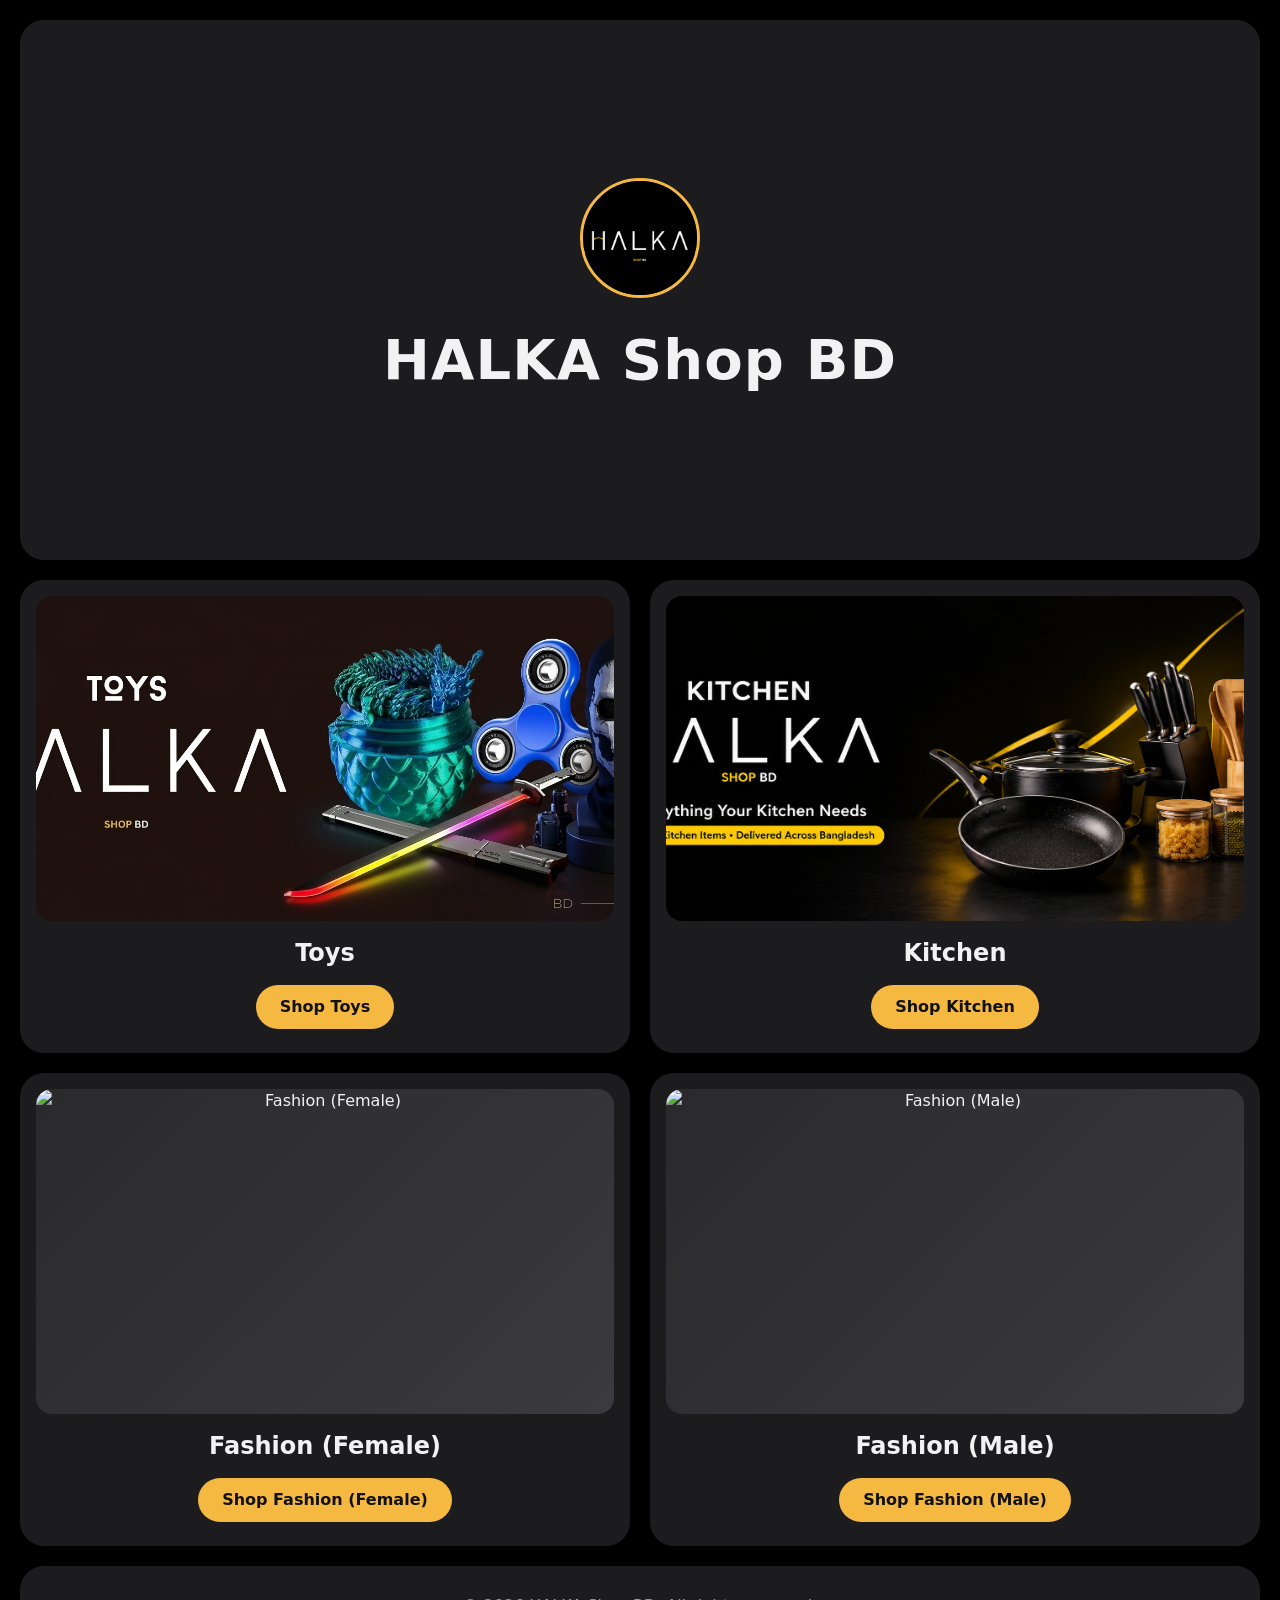
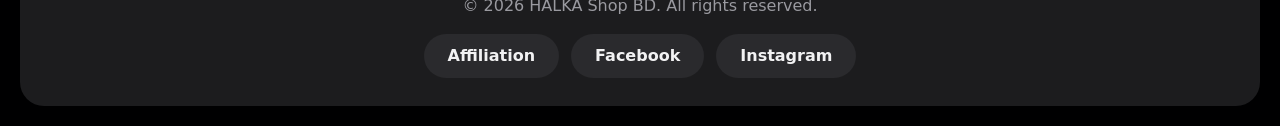
==== commit 39fb78f6: "Update index.html" ====
--- a/index.html
+++ b/index.html
@@ -23,7 +23,7 @@
     </section>
 
     <section class="category">
-      <div class="photo"><img src="assets/kitchen.jpg" alt="Kitchen"></div>
+      <div class="photo"><img src="assets/kitchen.png" alt="Kitchen"></div>
       <h2>Kitchen</h2>
       <a class="btn" href="kitchen.html">Shop Kitchen</a>
     </section>
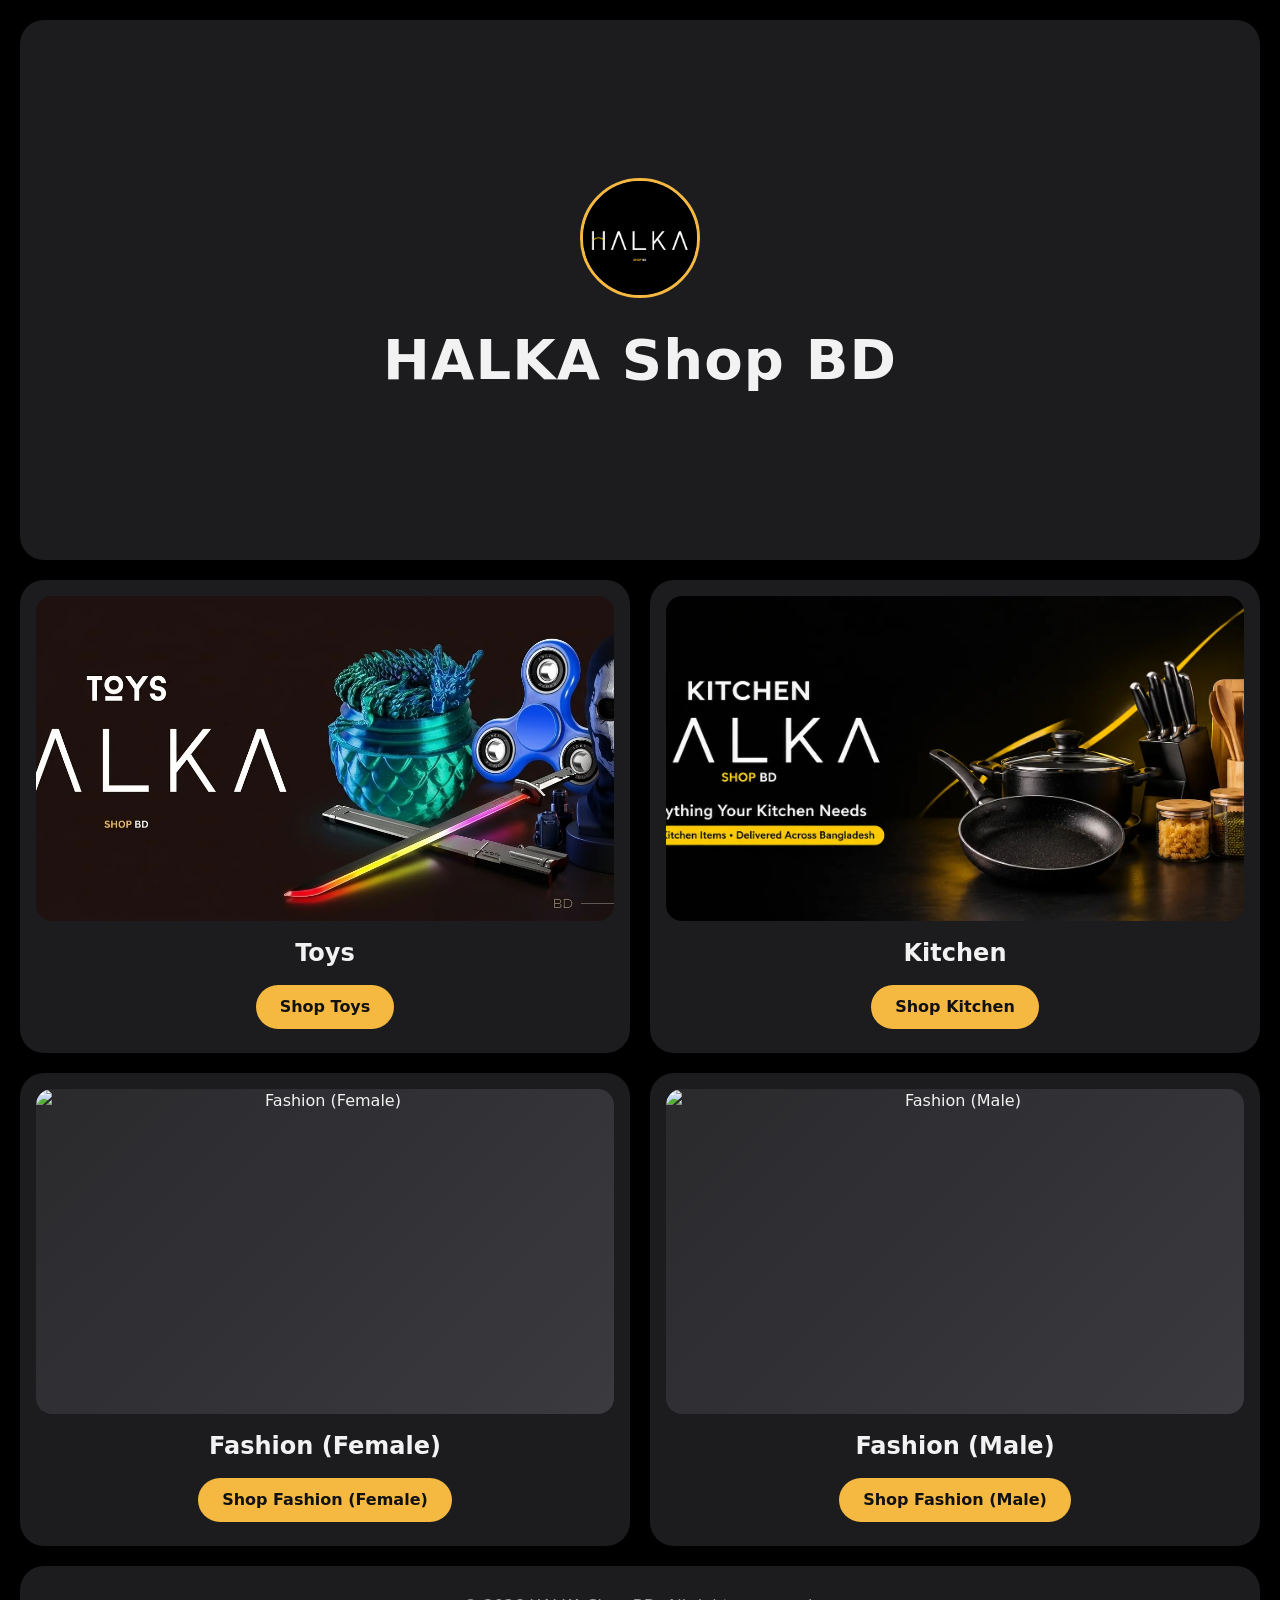
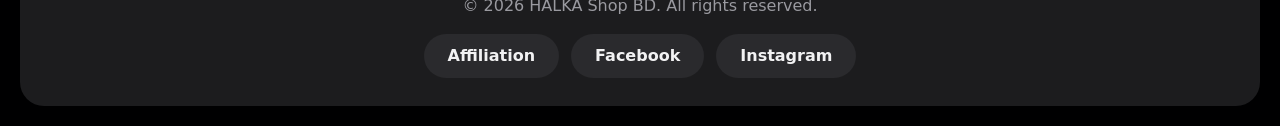
==== commit 7fa10d78: "Update index.html" ====
--- a/index.html
+++ b/index.html
@@ -10,20 +10,20 @@
 
   <header class="hero">
     <div class="logo-wrap">
-      <img src="assets/logo1.png" alt="HALKA Shop BD logo">
+      <img src="assets/logo1.webp" alt="HALKA Shop BD logo">
     </div>
     <h1>HALKA Shop BD</h1>
   </header>
 
   <main class="categories">
     <section class="category">
-      <div class="photo"><img src="assets/toys.jpg" alt="Toys"></div>
+      <div class="photo"><img src="assets/toys.webp" alt="Toys"></div>
       <h2>Toys</h2>
       <a class="btn" href="toys.html">Shop Toys</a>
     </section>
 
     <section class="category">
-      <div class="photo"><img src="assets/kitchen.png" alt="Kitchen"></div>
+      <div class="photo"><img src="assets/kitchen.webp" alt="Kitchen"></div>
       <h2>Kitchen</h2>
       <a class="btn" href="kitchen.html">Shop Kitchen</a>
     </section>
--- a/style.css
+++ b/style.css
@@ -123,3 +123,56 @@
   .btn { transition: none; }
   .btn:hover { transform: none; }
 }
+
+/* ===== Category page (shared by every category HTML) ===== */
+
+.navbar {
+  position: sticky;
+  top: 0;
+  z-index: 10;
+  padding: 12px var(--gap);
+  background: var(--bg);
+}
+.back-btn {
+  display: inline-flex;
+  align-items: center;
+  gap: 8px;
+  padding: 10px 20px;
+  border-radius: 999px;
+  background: var(--surface);
+  color: var(--text);
+  font-weight: 600;
+  text-decoration: none;
+  transition: background 0.2s, color 0.2s;
+}
+.back-btn:hover { background: var(--accent); color: #111; }
+
+.cat-hero {
+  margin: var(--gap);
+  display: flex;
+  flex-direction: column;
+  gap: 16px;
+  text-align: center;
+}
+.cat-hero .photo { border-radius: var(--radius); }
+.cat-hero h1 { margin: 0; font-size: clamp(1.8rem, 5vw, 3rem); font-weight: 800; }
+
+.products {
+  margin: 0 var(--gap);
+  display: grid;
+  grid-template-columns: repeat(auto-fill, minmax(240px, 1fr));
+  gap: var(--gap);
+}
+.product {
+  background: var(--surface);
+  border-radius: var(--radius);
+  padding: 14px 14px 22px;
+  display: flex;
+  flex-direction: column;
+  gap: 8px;
+}
+.product .photo { aspect-ratio: 1 / 1; }
+.product h2 { margin: 6px 0 0; font-size: 1.15rem; }
+.product-code { margin: 0; color: var(--muted); font-size: 0.9rem; }
+.product-price { margin: 0 0 8px; color: var(--accent); font-size: 1.25rem; font-weight: 700; }
+.product .btn { align-self: flex-start; margin-top: auto; }
